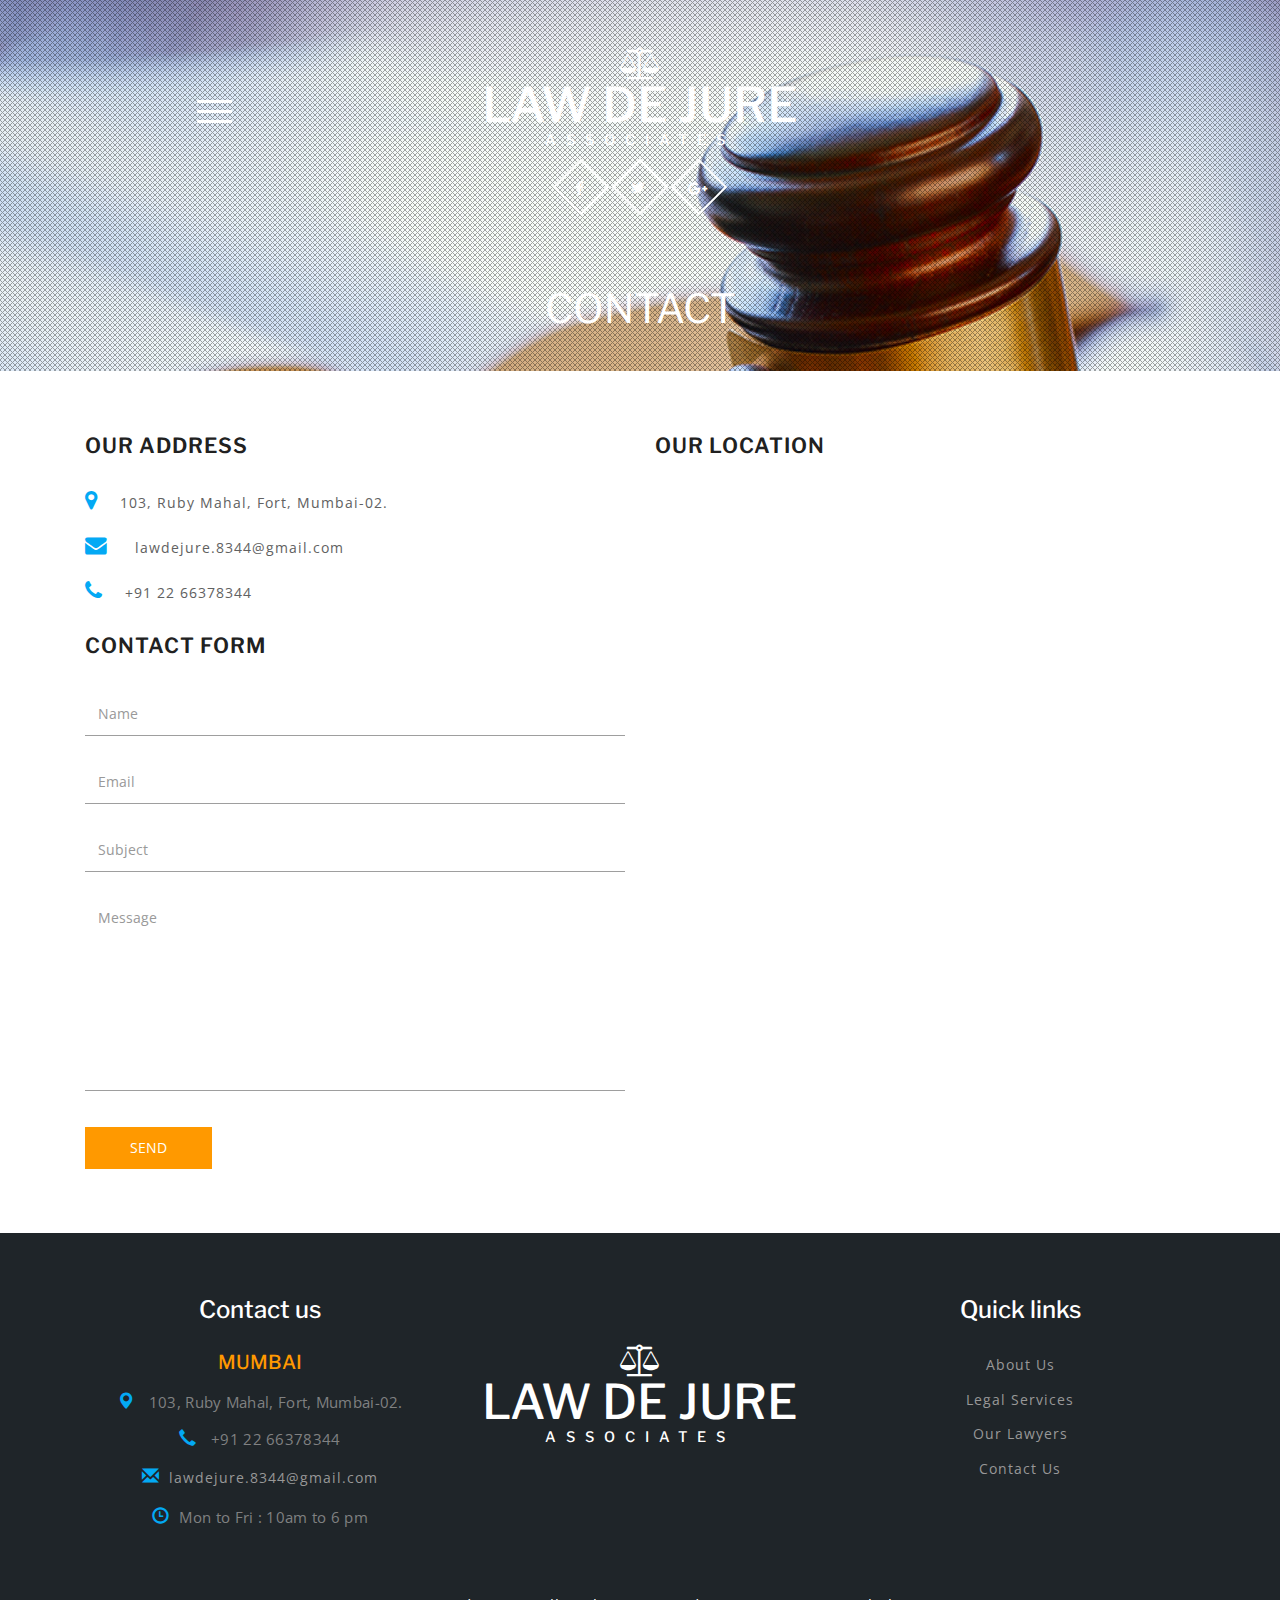
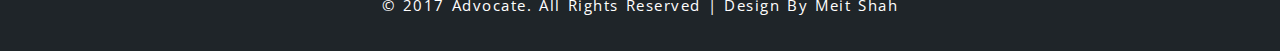
==== contact.html @ ab077a85 "contact html file for lawdejure" ====
<!DOCTYPE html>
<html lang="en">
<head>
<title>Contact Us</title>
<!-- custom-theme -->
<meta name="viewport" content="width=device-width, initial-scale=1">
<meta http-equiv="Content-Type" content="text/html; charset=utf-8" />
<meta name="keywords" content="" />
<script type="application/x-javascript"> addEventListener("load", function() { setTimeout(hideURLbar, 0); }, false);
		function hideURLbar(){ window.scrollTo(0,1); } </script>	
		
<!-- //custom-theme files-->
<link href="css/bootstrap.css" rel="stylesheet" type="text/css" media="all" />
<link href="css/style.css" rel="stylesheet" type="text/css" media="all" />
<!-- //custom-theme files-->

<!-- font-awesome-icons -->
<link href="css/font-awesome.css" rel="stylesheet"> 
<!-- //font-awesome-icons -->
<!-- googlefonts -->
<link href="//fonts.googleapis.com/css?family=Open+Sans:300,300i,400,400i,600,600i,700,700i,800,800i&amp;subset=cyrillic,cyrillic-ext,greek,greek-ext,latin-ext,vietnamese" rel="stylesheet">
<link href="//fonts.googleapis.com/css?family=Libre+Franklin:100,100i,200,200i,300,300i,400,400i,500,500i,600,600i,700,700i,800,800i,900,900i&amp;subset=latin-ext" rel="stylesheet">
<!-- //googlefonts -->

</head>
<body>
<!-- banner -->
<div class="banner1">
	<div class="banner-layer1">
	<div class="container">
		<div class="banner-logo">
			<a href="index.html">
				<i class="fa fa-balance-scale" aria-hidden="true"></i>
				<h1>Law De Jure<span>Associates</span> </h1>
			</a>
		</div>
				</div>
				<div class="agileits_w3layouts_menu">
					<div class="shy-menu">
						<a class="shy-menu-hamburger">
							<span class="layer top"></span>
							<span class="layer mid"></span>
							<span class="layer btm"></span>
						</a>
						<div class="shy-menu-panel">
							<nav class="menu menu--horatio link-effect-8" id="link-effect-8">
								<ul class="w3layouts_menu__list">
									<li class="active"><a href="index.html">Home</a></li>
									<li><a href="about.html">About Us</a></li>
									<li> <a href="#services" class="scroll">Legal Services</a> </li>
									<li> <a href="#lawyers" class="scroll">Our Lawyers</a> </li>
									<li><a href="contact.html">Contact Us</a></li>
								</ul>
							</nav>
						</div>
						<div class="clearfix"> </div>
					</div>
				</div>
			<div class="w3_agile_social_icons">
				<ul class="agileinfo_social_icons">
					<li><a href="#" class="w3_agileits_facebook"><i class="fa fa-facebook" aria-hidden="true"></i></a></li>
					<li><a href="#" class="wthree_twitter"><i class="fa fa-twitter" aria-hidden="true"></i></a></li>
					<li><a href="#" class="agileinfo_google"><i class="fa fa-google-plus" aria-hidden="true"></i></a></li>
				</ul>
			</div>
			<div class="wthree-banner-info">
				<div class="container">
					<h2>Contact</h2>
				</div>
			</div>

		</div>
	</div>
<!-- //banner -->	

<!-- contact -->
<div class="contact" id="mail">
		<div class="container">
			<div class="agile-contact-grids">
				<div class="col-md-6 agile-contact-left">
					<div class="address-grid">
						<h4>Our Address</h4>
						<ul class="w3_address">
							<li><i class="fa fa-map-marker" aria-hidden="true"></i>103, Ruby Mahal, Fort, Mumbai-02.</li>
							<li><i class="fa fa-envelope" aria-hidden="true"></i><a href="mailto:lawdejure.8344@gmail.com"> lawdejure.8344@gmail.com</a></li>
							<li><i class="fa fa-phone" aria-hidden="true"></i>+91 22 66378344 </li>
						</ul>
					</div>
					<div class="contact-form">
						<h4>Contact Form</h4>
						<form action="#" method="post">
							<div class="styled-input agile-styled-input-top">
								<input type="text" name="Name" required="">
								<label>Name</label>
								<span></span>
							</div>
							<div class="styled-input">
								<input type="email" name="Email" required=""> 
								<label>Email</label>
								<span></span>
							</div> 
							<div class="styled-input">
								<input type="text" name="Subject" required="">
								<label>Subject</label>
								<span></span>
							</div>
							<div class="styled-input">
								<textarea name="Message" required=""></textarea>
								<label>Message</label>
								<span></span>
							</div>	 
							<input type="submit" value="SEND">
						</form>
					</div>
				</div>
				<div class="col-md-6 agile-contact-right">
					<div class="agileits-map">
						<h4>Our Location</h4>
					</div>
					<div class="map-grid">
						<iframe src="https://www.google.com/maps/embed?pb=!1m18!1m12!1m3!1d3773.958023444631!2d72.83110831427416!3d18.933252061365387!2m3!1f0!2f0!3f0!3m2!1i1024!2i768!4f13.1!3m3!1m2!1s0x3be7d1dc99710ecd%3A0x97de75b11429a737!2sLaw-De-Jure+Assoiciates!5e0!3m2!1sen!2sin!4v1525619816463"></iframe>
					</div>
				</div>
				<div class="clearfix"> </div>
			</div>
		</div>
</div>
<!-- //contact -->

<!-- footer -->
<div class="footer">
		<div class="footer-top">
			<div class="container">
				<div class="footer-grids">
					<div class=" col-lg-4 col-md-4 col-sm-4 col-xs-12 text-center footer-grid address">
						<h3>Contact us</h3>
						<h4>Mumbai</h4>
						<ul>
							<li><i class="glyphicon glyphicon-map-marker" aria-hidden="true"></i> 103, Ruby Mahal, Fort, <span>Mumbai-02.</span></li>
							<li><i class="glyphicon glyphicon-earphone" aria-hidden="true"></i> +91 22 66378344 </li>
							<li><i class="glyphicon glyphicon-envelope" aria-hidden="true"></i><a href="mailto:lawdejure.8344@gmail.com">lawdejure.8344@gmail.com</a></li>
							<li><i class="glyphicon glyphicon-time" aria-hidden="true"></i>Mon to Fri : 10am to 6 pm</li>
						</ul>
					</div>
					<div class="col-lg-4 col-md-4 col-sm-4  col-xs-12">
						<!-- <div class="w3_agile_social_icons">
							<ul class="agileinfo_social_icons">
								<li><a href="#" class="w3_agileits_facebook"><i class="fa fa-facebook" aria-hidden="true"></i></a></li>
								<li><a href="#" class="wthree_twitter"><i class="fa fa-twitter" aria-hidden="true"></i></a></li>
								<li><a href="#" class="agileinfo_google"><i class="fa fa-google-plus" aria-hidden="true"></i></a></li>
								<li><a href="#" class="agileinfo_pinterest"><i class="fa fa-pinterest-p" aria-hidden="true"></i></a></li>
							</ul>
						</div> -->
						<div id="footer-logo" class="banner-logo">
							<a href="index.html">
							<i class="fa fa-balance-scale" aria-hidden="true"></i>
							<h2>Law De Jure <span>Associates</span> </h2>
							</a>
						</div>
					</div>
					<div class=" col-lg-4 col-md-4 col-sm-4 col-xs-12 text-center footer-grid">
						<h3>Quick links</h3>
						<ul>
							<li> <a href="about.html">About Us</a> </li>
							<li> <a href="index.html#services" class="scroll">Legal Services</a> </li>
							<li> <a href="index.html#lawyers">Our Lawyers</a> </li>
							<li> <a href="contact.html">Contact Us</a> </li>
						</ul>
					</div>						
					</div>
					<div class="clearfix"> </div>
				</div>
			</div>
		</div>
	</div>
<!-- //footer -->

<!-- copyright -->
<div class="wthree_copy_right">
	<div class="container">
		<p>&copy; 2017 Advocate. All rights reserved | Design by Meit Shah</p>
			
	</div>
</div>
<!-- //copyright -->

<!-- js -->
	<script type="text/javascript" src="js/jquery-2.1.4.min.js"></script>
	<!-- for bootstrap working -->
	<script src="js/bootstrap.js"></script>
	<!-- //for bootstrap working -->
<!-- //js -->

<!-- menu -->
	<script>
		$(function() {
			
			initDropDowns($("div.shy-menu"));

		});

		function initDropDowns(allMenus) {

			allMenus.children(".shy-menu-hamburger").on("click", function() {
				
				var thisTrigger = jQuery(this),
					thisMenu = thisTrigger.parent(),
					thisPanel = thisTrigger.next();

				if (thisMenu.hasClass("is-open")) {

					thisMenu.removeClass("is-open");

				} else {			
					
					allMenus.removeClass("is-open");	
					thisMenu.addClass("is-open");
					thisPanel.on("click", function(e) {
						e.stopPropagation();
					});
				}
				
				return false;
			});
		}
	</script>
<!-- //menu -->

<!-- here starts scrolling icon -->
<script src="js/SmoothScroll.min.js"></script>
	<script type="text/javascript" src="js/move-top.js"></script>
	<script type="text/javascript" src="js/easing.js"></script>
	<!-- here stars scrolling script -->
	<script type="text/javascript">
		$(document).ready(function() {
			/*
				var defaults = {
				containerID: 'toTop', // fading element id
				containerHoverID: 'toTopHover', // fading element hover id
				scrollSpeed: 1200,
				easingType: 'linear' 
				};
			*/
								
			$().UItoTop({ easingType: 'easeOutQuart' });
								
			});
	</script>
	<!-- //here ends scrolling script -->
<!-- //here ends scrolling icon -->

<!-- scrolling script -->
<script type="text/javascript">
	jQuery(document).ready(function($) {
		$(".scroll").click(function(event){		
			event.preventDefault();
			$('html,body').animate({scrollTop:$(this.hash).offset().top},1000);
		});
	});
</script> 
<!-- //scrolling script -->

</body>
</html>
---- css/style.css ----
html, body{
    font-size: 100%;
	font-family: 'Open Sans', sans-serif;
	background:#ffffff;
	margin: 0;
}
p,ul li,ol li{
	margin:0;
	font-size:15px;
}
h1,h2,h3,h4,h5,h6{
	margin:0;
	font-family: 'Libre Franklin', sans-serif;
}
ul,label{
	margin:0;
	padding:0;
}
body a:hover{
	text-decoration:none;
}
input[type="submit"],input[type="reset"],a{
	-webkit-transition: 0.5s ease-in;
    -moz-transition: 0.5s ease-in;
    -ms-transition: 0.5s ease-in;
    -o-transition: 0.5s ease-in;
    transition:0.5s ease-in;
}
img{
	width:100%;
}

/*-- banner --*/
.banner{
	background:url(../images/banner-1.jpg) no-repeat 0px 0px;
	background-size:cover;
	-webkit-background-size:cover;
	-moz-background-size:cover;
	-o-background-size:cover;
	-ms-background-size:cover;
	min-height:770px;
	position: relative;
}
.banner-layer {
    background: url(../images/layer.png)repeat;
    min-height: 770px;
}
.banner1{
	background:url(../images/banner-1.jpg) no-repeat 0px 0px;
	background-size:cover;
	-webkit-background-size:cover;
	-moz-background-size:cover;
	-o-background-size:cover;
	-ms-background-size:cover;
	min-height:300px;
}
.banner-layer1 {
    background: url(../images/layer.png)repeat;
	min-height:300px;
}
/*-- menu-navigation --*/
.shy-menu{
  -moz-transition: all .4s cubic-bezier(.1,.7,.3,1);
  -webkit-transition: all .4s cubic-bezier(.1,.7,.3,1);
  -o-transition: all .4s cubic-bezier(.1,.7,.3,1);
  -ms-transition: all .4s cubic-bezier(.1,.7,.3,1);
  transition: all .4s cubic-bezier(.1,.7,.3,1);
}

.shy-menu-panel ul {
	text-align: center;
}
.shy-menu-panel ul li{
    display: inline-block;
}
.shy-menu-panel ul li a{
	color: #fff;
    text-decoration: none;
    display: block;
    text-transform: uppercase;
}

.shy-menu { 
	display: block;
	color: #fff;
    position: absolute;
    left: 15%;
    top: 8%;
    z-index: 999;
}
.shy-menu-hamburger,.shy-menu { 
	height: 40px;
	width: 40px;
}
.shy-menu.is-open{ 
  background-color:#262626;
}

.shy-menu.is-open {
    width: 70%;
}
.w3_agileits_banner_main_grid,.shy-menu.is-open {
	height: 75px;
}

.shy-menu-panel { 
	margin-left: 0px;
	display: none;
}
.is-open .shy-menu-panel { 
	margin-left: 0;
	display: block;
	width: 100%;
}
/*** Hamburger ***/
.shy-menu-hamburger {
	position: relative;
    display: block;
    overflow: hidden;
    cursor: pointer;
    float: left;
    margin-top: 1em;
}

.shy-menu-hamburger > .layer {
  background-color: #fff;
  border-radius: 1px;
  display: block;
  height: 3px;
  overflow: hidden;
  position: absolute;
    left: 5px;
  width: 40px;
}

.shy-menu-hamburger .layer.top { top: 12px; }
.is-open .shy-menu-hamburger .layer.top { 
	margin-top: .58em;
	transform: rotate(45deg);
	-webkit-transform: rotate(45deg);
	-moz-transform: rotate(45deg);
	-o-transform: rotate(45deg);
	-ms-transform: rotate(45deg);
}
.shy-menu-hamburger .layer.mid { top: 22px; }
.is-open .shy-menu-hamburger .layer.mid {
	opacity: 0;
	left: 0;
}
.shy-menu-hamburger .layer.btm { top: 32px; }
.is-open .shy-menu-hamburger .layer.btm { 
	margin-top: -.58em;
	transform: rotate(-45deg);
	-webkit-transform: rotate(-45deg);
	-moz-transform: rotate(-45deg);
	-o-transform: rotate(-45deg);
	-ms-transform: rotate(-45deg);
}
/*-- nav-effect --*/
.link-effect-8 a {
	margin: 0.8em 2em 0;
    padding: 1em;
	position: relative;
  -moz-transition: ease-out 0.3s 0.1s;
  -o-transition: ease-out 0.3s 0.1s;
  -webkit-transition: ease-out 0.3s;
  -webkit-transition-delay: 0.1s;
  transition: ease-out 0.3s 0.1s;
}
.link-effect-8 a::before {
  height: 2px;
  width: 100%;
  background: #797878;
  content: "";
  position: absolute;
  left: 0;
  top: 0;
  visibility: hidden;
  -moz-transition: 0.3s;
  -o-transition: 0.3s;
  -webkit-transition: 0.3s;
  transition: 0.3s;
}
.link-effect-8 a::after {
  height: 2px;
  width: 100%;
  background: #797878;
  content: "";
  position: absolute;
  left: 0;
  top: 100%;
  visibility: hidden;
  -moz-transition: 0.3s;
  -o-transition: 0.3s;
  -webkit-transition: 0.3s;
  transition: 0.3s;
}
.link-effect-8 a:hover::before,.w3layouts_menu__list li.active a::before {
  visibility: visible;
  top: 100%;
  background: white;
}
.link-effect-8 a:hover::after,.w3layouts_menu__list li.active a::after {
  visibility: visible;
  top: 0;
  background: white;
}
.shy-menu-panel ul li.active a,.link-effect-8 a:hover{
    color: #2196F3;
}
/*-- //nav-effect --*/
.agile_short_dropdown {
    border-radius: 0;
    background: #ffffff;
    text-align: center;
	padding:0;
	border: none;
}
.agile_short_dropdown li a{
	text-transform:uppercase;
	color:#212121;
	font-size:13px;
	font-weight:600;
	padding: .8em 0;
}
.agile_short_dropdown > li > a:hover{
    color: #fff;
    text-decoration: none;
    background-color:#ec9114;
}
.w3_agile_phone{
	float:right;
	margin: 1.3em 0 0;
}
.w3_agile_phone p{
	color:#fff;
	font-weight:600;
}
.w3_agile_phone p i{
	padding-right:1em;
}
.agile_banner_info {
    margin: 10em auto 0em;
    text-align: center;
}
.agile_banner_info1{
	margin-left:0em;
}
.agile_banner_info h3{
	font-size:1em;
	color:#fff;
	text-transform:capitalize;
	line-height:1.5em;
}
.agile_banner_info h3 span{
	color: #fff;
    padding: .2em .8em;
    background:#ec9114;
}
#typed{
	font-size:3em;
	color:#fff;
	text-transform:capitalize;
	line-height:1.5em;
}
#typed i{
	font-style:normal;
	color:#0accff;
    color: #FF9800;
	font-weight:600;
}
.banner_agile_para p{
    color: #fff;
    margin: 2em 0;
    line-height: 2em;
    text-align: center;
    letter-spacing: 2px;
}
.banner-logo h1,.banner-logo h2 ,.banner-logo h3 {
    font-size: 3em;
    display: block;
    line-height: 1em;
    vertical-align: middle;
    color: #fff;
    text-decoration: none;
    text-transform: uppercase;
}
.banner-logo i.fa {
    color: #fff;
    font-size: 2em;
}
.banner-logo h1 span,.banner-logo h2 span,.banner-logo h3 span {
    font-size: 0.3em;
    letter-spacing: 10px;
    line-height: 1em;
    display: block;
    color: #fff;
    margin-top: 4px;
}
.wthree_copy_right .banner-logo h2 span,.wthree_copy_right .banner-logo h3 span {
    letter-spacing: 6px;
}
.wthree_copy_right .banner-logo h2, .wthree_copy_right .banner-logo h3 {
    font-size: 2em;
}
.banner-logo {
    text-align: center;
    margin-top: 3em;
}
.banner-logo a {
    display: inline-block;
}

#associates{
  font-weight: 700;
}
/*-- code for animated blinking cursor --*/
.typed-cursor{
	opacity: 1;
    font-weight: 300;
    -webkit-animation: blink 0.7s infinite;
    -moz-animation: blink 0.7s infinite;
    -ms-animation: blink 0.7s infinite;
    -o-animation: blink 0.7s infinite;
    animation: blink 0.7s infinite;
    color: #fff;
    font-size: 2.5em;
}
@-keyframes blink{
	0% { opacity:1; }
	50% { opacity:0; }
	100% { opacity:1; }
}
@-webkit-keyframes blink{
	0% { opacity:1; }
	50% { opacity:0; }
	100% { opacity:1; }
}
@-moz-keyframes blink{
	0% { opacity:1; }
	50% { opacity:0; }
	100% { opacity:1; }
}
@-ms-keyframes blink{
	0% { opacity:1; }
	50% { opacity:0; }
	100% { opacity:1; }
}
@-o-keyframes blink{
	0% { opacity:1; }
	50% { opacity:0; }
	100% { opacity:1; }
}
@-webkit-keyframes dotAnimation {
  99% {
    background:#0accff;
    box-shadow: 0 17px 0 rgba(224, 70, 129, 0), 0 34px 0 rgba(224, 70, 129, 0);
  }
  33% {
    background: rgba(224, 70, 129, 0);
    box-shadow: 0 17px 0 #0accff, 0 34px 0 rgba(224, 70, 129, 0);
  }
  66% {
    background: rgba(224, 70, 129, 0);
    box-shadow: 0 17px 0 rgba(224, 70, 129, 0), 0 34px 0 #0accff;
  }
}

@keyframes dotAnimation {
  99% {
    background:#0accff;
    box-shadow: 0 17px 0 rgba(224, 70, 129, 0), 0 34px 0 rgba(224, 70, 129, 0);
  }
  33% {
    background: rgba(224, 70, 129, 0);
    box-shadow: 0 17px 0 #0accff, 0 34px 0 rgba(224, 70, 129, 0);
  }
  66% {
    background: rgba(224, 70, 129, 0);
    box-shadow: 0 17px 0 rgba(224, 70, 129, 0), 0 34px 0 #0accff;
  }
}
.w3_agile_social_icons{
	margin:1em 0 0;
	text-align:center;
}
.agileinfo_social_icons li{
	display:inline-block;
    margin: 0em .5em;
}
.agileinfo_social_icons li a{
	width: 40px;
    height: 40px;
    border: 2px solid #fff;
    transform: rotate(45deg);
	-webkit-transform:rotate(45deg);
	-moz-transform:rotate(45deg);
	-o-transform:rotate(45deg);
	-ms-transform:rotate(45deg);
    text-decoration: none;
    display: block;
    text-align: center;
    transition: 1.5s;
	-webkit-transition: 1.5s;
	-ms-transition: 1.5s;
	-o-transition: 1.5s;
	-moz-transition: 1.5s;
}
.agileinfo_social_icons li a:hover{
	color:#fff;
    transform:rotate(400deg);
	-webkit-transform:rotate(400deg);
	-moz-transform:rotate(400deg);
	-o-transform:rotate(400deg);
	-ms-transform:rotate(400deg);
    transition: 1.5s;
	-webkit-transition: 1.5s;
	-ms-transition: 1.5s;
	-o-transition: 1.5s;
	-moz-transition: 1.5s;
}
.agileinfo_social_icons li a i{
	line-height:2.7em;
    transform: rotate(-45deg);
	-webkit-transform:rotate(-45deg);
	-moz-transform:rotate(-45deg);
	-o-transform:rotate(-45deg);
	-ms-transform:rotate(-45deg);
	color: #ffffff;
}
.w3_agileits_facebook:hover{
	background: #3b5998;
}
.wthree_twitter:hover{
	background: #1da1f2;
}
.agileinfo_google:hover{
	background: #dd4b39;
}
.agileinfo_pinterest:hover{
	background: #bd081c;
}
.w3_banner_color{
	position: absolute;
    width: 25.3%;
    height: 20px;
    background: #ec9114;
    bottom: 0%;
    right: 19.3%;
}
.thim-click-to-bottom {
    position: absolute;
    bottom: 6%;
    left: 50%;
    -webkit-animation: bounce 2s infinite ease-in-out;
}
.thim-click-to-bottom i {
    color: #fff;
    font-size: 15px;
    transform: rotate(-45deg);
    -webkit-transform: rotate(-45deg);
    -moz-transform: rotate(-45deg);
    -o-transform: rotate(-45deg);
    -ms-transform: rotate(-45deg);
}
.rotate {
    transform: rotate(45deg);
    -webkit-transform: rotate(45deg);
    -moz-transform: rotate(45deg);
    -o-transform: rotate(45deg);
    -ms-transform: rotate(45deg);
    border: 2px solid #fff;
    padding: 8px 10px;
    width: 40px;
    height: 40px;
}
@-webkit-keyframes bounce {
	0%, 20%, 60%, 100%  { -ms-transform: translateY(0); }
	0%, 20%, 60%, 100%  { -o-transform: translateY(0); }
	0%, 20%, 60%, 100%  { -moz-transform: translateY(0); }
	0%, 20%, 60%, 100%  { -webkit-transform: translateY(0); }
    40%  { -webkit-transform: translateY(-20px); }
	80% { -webkit-transform: translateY(-10px); }
}

/*-- banner --*/
 
/*-- services --*/
 .gridnumber span {
    color: #ff9900;
    font-size: 8em;
    font-weight: 600;
}
.gridinfo p {
    font-size: 14px;
    line-height: 2em;
    color: #444;
    letter-spacing: .01em;
    margin: 3em 0 0;
}
.grid1 h3 {
    font-size: 1.3em;
    text-transform: uppercase;
    color: #000;
    margin-left: 1em;
    font-weight: 400;
}
.legaltopgrids {
    margin: 4em 0 2em;
}
/*-- //services --*/

/*-- lawyers --*/
.lawyer1 {
    position: relative;
}
.col-md-6.lawyer1 {
    margin-bottom: 4em;
}
.col-md-6.lawyer1:nth-child(4),.col-md-6.lawyer1:nth-child(5){
    margin-bottom: 0em;
}
/*-- //lawyers --*/
/*-- specials --*/
.agileits-w3layouts-specials{
	padding:80px 0;
	background: #fff;
}
.agileits-w3layouts-specials span {
    height: 1px;
    width: 10%;
    background: #f53753;
    display: block;
	margin:10px auto 0;
}
.special-left img{
	width:100%;
}
.special-right {
	background: rgba(245, 55, 83, 0.86);
    padding: 51px 62px 0 62px;
}
.special-right.l-left {
    background: #000000;
}
.special-right h4{
    line-height: 1.5em;
    font-size: 24px;
    color: #fff;
    font-weight: 300;
}
.special-right p {
    margin: 20px 0 0px 0;
    font-size: 14px;
    color: #000000;
    line-height: 2.2em;
	font-weight: 400;
}
.special-right.l-left p {
    color:#bbb;
}
.l-grids figure {
	position: relative;
	float: left;
	overflow: hidden;
	text-align: center;
	width:100%;
}
.l-grids figure img {
	position: relative;
	display: block;
}
.l-grids figure figcaption {
	padding: 2em;
	color: #fff;
	font-size: 1.25em;
	-webkit-backface-visibility: hidden;
	backface-visibility: hidden;
}
.l-grids figure figcaption{
	position: absolute;
	top: 0;
	left: 0;
	width: 100%;
	height: 100%;
}
figure.effect-bubba {
	  background-color:#676767;
	  margin:0;
}
figure.effect-bubba:hover img {
	opacity: 0.6;
}

figure.effect-bubba figcaption::before,
figure.effect-bubba figcaption::after {
	position: absolute;
	top: 30px;
	right: 30px;
	bottom: 30px;
	left: 30px;
	content: '';
	opacity: 0;
	-webkit-transition: opacity 0.35s, -webkit-transform 0.35s;
	transition: opacity 0.35s, transform 0.35s;
}

figure.effect-bubba figcaption::before {
	border-top: 1px solid #fff;
	border-bottom: 1px solid #fff;
	-webkit-transform: scale(0,1);
	transform: scale(0,1);
    background: rgba(3, 169, 244, 0.5);
}

figure.effect-bubba figcaption::after {
	border-right: 1px solid #fff;
	border-left: 1px solid #fff;
	-webkit-transform: scale(1,0);
	transform: scale(1,0);
}
figure.effect-bubba h4 {
    padding: 17% 5%;
    line-height: 1.3em;
	-webkit-transition: -webkit-transform 0.35s;
	transition: transform 0.35s;
	-webkit-transform: translate3d(0,-20px,0);
	transform: translate3d(0,-20px,0);
	opacity:0;
	padding-bottom: 0;
    color: #fff;
}
figure.effect-bubba p {
	padding: 0px 1em;
	opacity: 0;
	-webkit-transition: opacity 0.35s, -webkit-transform 0.35s;
	transition: opacity 0.35s, transform 0.35s;
	-webkit-transform: translate3d(0,20px,0);
	transform: translate3d(0,20px,0);
}
figure.effect-bubba:hover figcaption::before,
figure.effect-bubba:hover figcaption::after {
	opacity: 1;
	-webkit-transform: scale(1);
	transform: scale(1);
}
figure.effect-bubba:hover h4,
figure.effect-bubba:hover p {
	opacity: 1;
	-webkit-transform: translate3d(0,0,0);
	transform: translate3d(0,0,0);
}
.special-left h4,.spl-bot-right h4 {
    font-size: 30px;
}
h4.name {
    color: #656565;
    background: #fff;
    position: absolute;
    padding: 1em 2em;
    font-size: 20px;
    border: 1px solid #ddd;
    left: 30%;
    bottom: -11%;
    transition: 0.5s all;
	-webkit-transition:0.5s all;
	-o-transition:0.5s all;
	-moz-transition:0.5s all;
	-moz-transition:0.5s all;
}
h4.name:hover {
    background: #ff9900;
    color: #fff;
}
.special-left p,.spl-bot-right p{
    margin: 50px auto 0;
    font-size: 14px;
    color: #fff;
    line-height: 2em;
    width: 75%;
}
p.sp-para {
    font-size: 14px;
    line-height: 2.2em;
    text-align: center;
    color: #464646;
    width: 50%;
    margin: 0 auto;
}
.special-grids{
	margin-top:55px;
}
/*-- //our layers --*/

/*-- home --*/
.home_grids_w3,.grid_w3l {
	padding:0;
 }
.gallery_grid {
	margin: 2em 0 0;
}
.grid_w3l img {
	width:100%;
}
.img1,.img2,.img3,.img4,.img5,.img6{
	padding:0;
	background-size: cover !important;
}
.w3layouts .img1 {
	background: url(../images/1.jpg) center;
}
 .img2 {
	background: url(../images/2.jpg) center;
}
.img3 {
	background: url(../images/3.jpg) center;
}
.img4 {
	background: url(../images/4.jpg) center; 
}
.img5 {
	background: url(../images/5.jpg) center;
}
.img6 {
	background: url(../images/1.jpg) center;
}
.img_text_w3ls {
    padding: 6em 0 6em 6em;
	transition: 0.5s all;
	-webkit-transition: 0.5s all;
	-moz-transition: 0.5s all;
	-o-transition: 0.5s all;
	-ms-transition: 0.5s all;
	background: rgba(78, 54, 54, 0.85);
}
.img5 .img_text_w3ls,.img1 .img_text_w3ls{
	background: rgba(43, 91, 162, 0.5);
}
.img2 .img_text_w3ls,.img3 .img_text_w3ls,.img6 .img_text_w3ls{
	background: rgba(0, 51, 102, 0.45);
}
.img4 .img_text_w3ls{
	background:rgba(51, 102, 153, 0.45)
}
.img_text_w3ls h4 {
	color: #fff;
	font-size: 1.8em;
	margin: 0;
	text-transform: capitalize;
    font-weight: 300;
}
.img_text_w3ls span {
    width: 30%;
    height: 1px;
    background: rgba(255, 255, 255, 0.29);
    display: inline-block;
    margin: 1.5em 0 0.5em;
	transition: 0.5s all;
	-webkit-transition: 0.5s all;
	-moz-transition: 0.5s all;
	-o-transition: 0.5s all;
	-ms-transition: 0.5s all;
}
.img-grid:hover .img_text_w3ls span {
    width: 50%;
}
.img_text_w3ls p {
	color: #fff;
    font-size: 1em;
	margin: 0.5em;
	letter-spacing: 2px;
	text-transform: capitalize;
	font-weight: 400;
}
.img-grid:hover .img_text_w3ls {
    background: rgba(43, 91, 162, 0.2);
}
/*-- //home --*/

/*-- contact --*/
.phone1 {
    text-align: center;
    padding: 6em 0;
    background: url(../images/banner.jpg) no-repeat 0px 0px;
    background-size: cover;
	position:relative;
}
.phone1 p {
    font-size: 16px;
    text-transform: capitalize;
    color: #fff;
}
.phone1 h3 {
    font-size: 2em;
    font-weight: 700;
    margin: 1em 0;
    color: #fff;
}
.border {
    width: 60%;
    margin: 0 auto;
    border: 2px solid #fff;
    padding: 5em 0;
}
.phone i.glyphicon {
    color: #fff;
    font-size: 4em;
    position: absolute;
    top: 11%;
    left: 46%;
    background: #214cae;
    padding: 0 .5em;
}
/*-- //contact --*/

/*--/review--*/
.typography,.codes,.legal,.testimonials,.services,.lawyers,.contact ,.whom{
    /* background: #e84f5a;*/
    padding: 4em 0;
}
h4.text {
       background: none;
    font-size: 3em;
    text-align: center;
    color: #fff;
    text-transform: none;
    margin: 3% auto 0;
    width: 74%;
}
.img-agile img {
    width: 65%;
}
.test-monials h5{
    font-size: 20px;
    text-align: center;
    color: #ff9900;
    text-transform: none;
    margin: 1em 0;	
}
h3.tittle {
    text-align: center;
    font-size: 2.5em;
    text-transform: uppercase;
    margin-bottom: 1em;
	color:#000;
}
.test-review p {
    font-size: 15px;
    font-weight: 100;
    line-height: 2.2em;
    margin: 1em 0 0;
    padding: 0px;
    letter-spacing: 1px;
    color: #eee;
}
.test-review img{
	 border-radius: 50%;
	-webkit-border-radius: 50%;
	-moz-border-radius: 50%;
	-ms-border-radius: 50%;
	    box-shadow:0 10px 20px rgba(0, 0, 0, 0.41);
    -webkit-box-shadow:0 10px 20px rgba(0, 0, 0, 0.41);
    -moz-box-shadow:0 10px 20px rgba(0, 0, 0, 0.41);
    -o-box-shadow:0 10px 20px rgba(0, 0, 0, 0.41);
    -ms-box-shadow:0 10px 20px rgba(0, 0, 0, 0.41);
}
.img-agile {
    margin: 0px 0px;
    position: absolute;
    bottom: 8%;
    left: 42%;

}
.test-review p img {
    margin: 0 10px!important;
	box-shadow:none;
}
.textagile {
    background: #1f2529;
    padding: 1em 3em 4em;
    margin-bottom: 6em;
}
/*--//review--*/
 
/* footer */
.footer-top {
    padding: 4em 0 3em;
	background:#1f2529;
}
.footer-grid h3,.footer-list h3,.agile-footer-grid h3{
    font-size: 1.5em;
    margin: 0 0 1.2em 0;
    color: #FFFFFF;
}
.footer-grid h4{
    color: #ff9900;
	font-size:1.2em;
    text-transform: uppercase;
    margin-bottom: 1em;
}
.footer-logo  a {
    color: #FFFFFF;
    font-size: 2em;
	font-weight:600;
    text-decoration: none;
}
.footer-grid p {
    color: #989898;
    font-size: .9em;
    line-height: 1.8em;
    margin:1em 0;
}
.footer-grid ul, .footer-list ul {
    padding: 0;
    margin: 0;
}
.footer-grid ul li, .footer-list ul li {
    display: block;
    margin: .5em 0;
}
.footer-list ul li {
    color: #bbbbbb;
    font-size: 1em;
}
.footer-grid ul li a {
    color: #989898;
    font-size: .9em;
    text-decoration: none;
    line-height: 2em;
    letter-spacing: 1px;
}
.footer-grid ul li a:hover{
	color:#ff9900;	
}
.agile-footer-grid ul {
    padding: 0;
    margin: 0;
}
ul.w3agile_footer_grid_list li {
    list-style-type: none;
    color: #989898;
    line-height: 1.8em;
    margin-bottom: 2em;
    font-size: .9em;
}
.agile-footer-grid p {
    color: #989898;
    margin-bottom: 1em;
    font-size: .9em;
    letter-spacing: .02em;
}
ul.w3agile_footer_grid_list li a {
    color: #ff9900;
    text-decoration: none;
}
ul.w3agile_footer_grid_list li span {
    display: block;
    margin: .5em 0 0;
}
ul.w3agile_footer_grid_list i.fa.fa-twitter {
    margin-right: 1em;
    color: #03A9F4;
    font-size: 1.4em;
}
.subscribe-grid input[type="email"] {
    display: inline-block;
    background: #FFFFFF;
    border: solid 1px #bbb;
    width: 70%;
    outline: none;
    padding: .7em 1em;
    font-size: .9em;
    color: #999999;
}
.subscribe-grid button.btn1 {
    color: #ffffff;
    font-size: .9em;
    border: solid 1px #ff9900;
    width: 60px;
    height: 42px;
    text-align: center;
    text-decoration: none;
    background: #ff9900;
    transition: 0.5s all;
    -webkit-transition: 0.5s all;
    -moz-transition: 0.5s all;
    -o-transition: 0.5s all;
    -ms-transition: 0.5s all;
}
.subscribe-grid button.btn1:hover{
    border: 2px solid #ff9900;
    background: none;
}
.footer .w3_agile_social_icons {
    margin: 2em 0;
    text-align: left;
}
.footer .agileinfo_social_icons li a {
    width: 35px;
    height: 35px;
    border: 1px solid #fff;
}
.footer .agileinfo_social_icons li a i {
    line-height: 2.2em;
}
.address ul li {
    color: #808182;
    margin: 15px 0;
    font-size: 15px;
    letter-spacing: .02em;
    font-weight: 400;
    list-style-type: none;
}
.address ul li i {
    color: #03A9F4;
    margin-right: 10px;
    font-size: 17px;
}
.footer-grid,.agile-footer-grid {
    padding: 0;
}
/*-- //footer --*/

/*-- /copyright --*/
.wthree_copy_right{
    padding: 0 0 2em;
    background: #1f2529;
	text-align:center;
}
.wthree_copy_right p{
	color:#fff;
	line-height:1.8em;
    word-spacing: 0.1em;
    letter-spacing: .1em;
    text-transform: capitalize;
}
.wthree_copy_right p a{
	text-decoration:underline;
	color:#fff;
}
/*-- //copyright --*/

/*-- to-top --*/
#toTop {
	display: none;
	text-decoration: none;
	position: fixed;
	bottom: 20px;
	right: 2%;
	overflow: hidden;
	z-index: 999; 
	width: 40px;
	height: 40px;
	border: none;
	text-indent: 100%;
    background: #fff url(../images/toparrow.png) no-repeat 0px 0px;
    border-radius: 50%;
	-webkit-border-radius: 50%;
	-o-border-radius:50%;
	-moz-border-radius:50%;
	
}
#toTopHover {
	width: 40px;
	height: 40px;
	display: block;
	overflow: hidden;
	float: right;
	opacity: 0;
	-moz-opacity: 0;
	filter: alpha(opacity=0);
}
/*-- //to-top --*/


/* about page */
/* //about page */

/*-- contact --*/
.address-grid h4,.contact-form h4,.agileits-map h4{
    color: #212121;
    font-size: 1.3em;
    margin: 0;
    font-weight: 600;
    text-transform: uppercase;
    letter-spacing: 1px;
}
.address-grid ul{
    padding: 0;
    margin: 2em 0 0 0;
}
.address-grid ul li {
    display: block;
    color: #616161;
    font-size: .9em;
    margin-bottom: 1.5em;
    letter-spacing: 1px;
}
.address-grid ul li a{
	color:#616161;	
	text-decoration:none;
}
.address-grid ul li a:hover{
    color: #8BC34A;
}
i.fa.fa-map-marker,i.fa.fa-envelope,i.fa.fa-phone{
    margin-right: 1em;
    font-size: 1.5em;
    color: #03A9F4;
}
.contact-form{
	margin:2em 0 0 0;
}
.contact-form h4{
	margin-bottom:2em;
}
.styled-input.agile-styled-input-top {
    margin-top: 0;
} 
.contact input[type="text"],.contact input[type="email"],.contact textarea{
    font-size: .9em;
    color: #999999;
    padding: 0.5em 1em;
    border: 0;
    width: 100%;
    border-bottom: 1px solid #9e9e9e;
    background: none;
    -webkit-appearance: none;
	outline: none;
}
.contact textarea { 
	min-height: 13em;
    resize: none;
} 
/*-- input-effect --*/
.styled-input input:focus ~ label, .styled-input input:valid ~ label,.styled-input textarea:focus ~ label ,.styled-input textarea:valid ~ label{
    font-size: .9em;
    color: #ff9900;
    top: -1.3em;
    -webkit-transition: all 0.125s;
	-moz-transition: all 0.125s; 
	-o-transition: all 0.125s;
	-ms-transition: all 0.125s;
    transition: all 0.125s;
}
.styled-input {
	width:100%;
	margin: 2em 0 1em;
	position: relative;
}
.styled-input label {
	color: #999999;
    padding: 0.5em .9em;
    position: absolute;
    top: 0;
    left: 0;
    -webkit-transition: all 0.3s;
    -moz-transition: all 0.3s;
    transition: all 0.3s;
    pointer-events: none;
    font-weight: 400;
    font-size: .9em;
    display: block;
    line-height: 1em;
}
.styled-input input ~ span,.styled-input textarea ~ span {
	display: block;
    width: 0;
    height: 2px;
    background: #212121;
    position: absolute;
    bottom: 0;
    left: 0;
    -webkit-transition: all 0.125s;
    -moz-transition: all 0.125s;
    transition: all 0.125s;
}
.styled-input textarea ~ span { 
    bottom: 5px; 
}
.styled-input input:focus.styled-input textarea:focus { 
	outline: 0; 
} 
.styled-input input:focus ~ span,.styled-input textarea:focus ~ span {
	width: 100%;
	-webkit-transition: all 0.075s;
	-moz-transition: all 0.075s;  
	transition: all 0.075s; 
} 
/*-- //input-effect --*/
.contact input[type="submit"] {
    outline: none;
    color: #FFFFFF;
    padding: .6em 3em;
    font-size: .9em;
    margin: 1em 0 0 0;
    -webkit-appearance: none;
    background: #ff9900;
    border: 2px solid #ff9900;
    -webkit-transition: 0.5s all;
    -moz-transition: 0.5s all;
    -o-transition: 0.5s all;
    -ms-transition: 0.5s all;
    transition: 0.5s all;
}
.contact input[type="submit"]:hover {
	background-color: transparent;
    color: #212121;
    background: none;
    border: 2px solid #212121;
}
.map-grid{
	margin:2em 0 0 0;
}
.map-grid iframe{
    width: 100%;
    height: 600px;
    border: 0;
}
.wthree-banner-info h2 {
    text-align: center;
    font-size: 2.5em;
    margin: 2em 0 1em;
    font-weight: 400;
    text-transform: uppercase;
    color: #fff;
}
/*-- //contact --*/

/* whom we are */
.whom h3.tittle,.legal h3.tittle {
    text-align: left;
	margin-left:1em;
}
.whomtop {
    border-left: 4px solid #ff9900;
}
.whomtop h4 {
    color: #737373;
    font-weight: 400;
    letter-spacing: 1px;
    margin: 1em 0 0em 2em;
    font-style: italic;
    font-family: initial;
    font-size: 1.2em;
}
.whombottom p {
    color: #676767;
    letter-spacing: .01em;
    line-height: 1.8em;
    margin: 1em 0 0;
    font-size: .9em;
}
.w3read {
    margin-top: 3em;
}
.w3read a {
    background: #FF9900;
    padding: 10px 30px;
    font-size: 15px;
    color: #fff;
    text-decoration: none;
    text-transform: uppercase;
    border: none;
    letter-spacing: 2px;
    font-weight: 600;
}
.whombottom h3 {
    color: #000;
    margin-top: 2em;
    text-transform: uppercase;
    font-size: 1.4em;
    letter-spacing: .12em;
}
.whomgrid1 {
    display: inline-flex;
    padding: 2em .5em 0;
}
.whomgrid1 i.glyphicon {
    font-size: 1.6em;
    color: #03A9F4;
    margin-right: .5em;
}
.whomgrid1 p {
    color: #676767;
    letter-spacing: .01em;
    line-height: 1.8em;
    font-size: .93em;
    margin: 0em 0 0;
}
.whomright{
	position:relative;
}
.whomright img {
    width: 80%;
    margin: 0 auto;
    display: block;
}
.whomright .img1 img {
    width: 100%;
}
.whomright .img1 {
    position: absolute;
    width: 25em;
    bottom: -85%;
    border: 1px solid #999;
    left: 0%;
}
/*-- bootstrap-modal-pop-up --*/
.modal-header {
    font-size: 2em;
    color: #000;
    text-align: center;
    text-transform: uppercase;
    border: 1px solid #fff;
	font-weight:600;
}
.close {
    opacity: 1;
}
.modal-body p {
    color: #999;
    text-align: left;
	padding:2em 2em 1em;
	margin: 0 !important;
	line-height:2em;
    font-size: 14px;
}
.modal-body p i {
    display: block;
    margin: 1em 0;
    color: #212121;
}
.modal-body {
    padding:0;
}
.modal-body img {
    padding: 0em 2em 0 2em;
}
.modal-content {
    border-radius: 0;
}
button.close {
    font-size: 1.5em;
    color:#000;
	outline: none;
}
/*-- //bootstrap-modal-pop-up --*/
/* //whom we are */

/* legal */
.gridleft p,.gridright p {
    font-size: 15px;
    color: #484848;
    margin: 0 0 1em 0;
    line-height: 2em;
}
.gridleft i.glyphicon,.gridright i.glyphicon {
    font-size: 1.2em;
    margin-right: .8em;
    color: #03A9F4;
}
/* //legal */

/*-- icons --*/
.codes a {
    color: #999;
}
.icon-box {
    padding: 8px 15px;
    background: rgba(149, 149, 149, 0.18);
    margin: 1em 0 1em 0;
    border: 5px solid #ffffff;
    text-align: left;
    -moz-box-sizing: border-box;
    -webkit-box-sizing: border-box;
    box-sizing: border-box;
    font-size: 1em;
    transition: 0.5s all;
    -webkit-transition: 0.5s all;
    -o-transition: 0.5s all;
    -ms-transition: 0.5s all;
    -moz-transition: 0.5s all;
    cursor: pointer;
} 
.icon-box:hover {
    background: #03A9F4;
    transition: 0.5s all;
    -webkit-transition: 0.5s all;
    -o-transition: 0.5s all;
    -ms-transition: 0.5s all;
    -moz-transition: 0.5s all;
}
.icon-box:hover i.fa {
	color:#fff !important;
}
.icon-box:hover a.agile-icon {
	color:#fff !important;
}
.codes .bs-glyphicons li {
    float: left;
    width: 12.5%;
    height: 115px;
    padding: 10px; 
    line-height: 1.4;
    text-align: center;  
    font-size: 12px;
    list-style-type: none;	
}
.codes .bs-glyphicons .glyphicon {
    margin-top: 5px;
    margin-bottom: 10px;
    font-size: 24px;
}
.icons .grid_3 {
    margin-bottom: 3em;
}
.codes .glyphicon {
    position: relative;
    top: 1px;
    display: inline-block;
    font-family: 'Glyphicons Halflings';
    font-style: normal;
    font-weight: 400;
    line-height: 1;
    -webkit-font-smoothing: antialiased;
    -moz-osx-font-smoothing: grayscale;
	color: #777;
} 
.codes .bs-glyphicons .glyphicon-class {
    display: block;
    text-align: center;
    word-wrap: break-word;
}
h3.icon-subheading {
    font-size: 2em;
    color: #FF9900 !important;
    margin: 30px 0 15px;
}
h3.agileits-icons-title {
	text-align: center;
    font-size: 2em;
    color: #2f2f2f;
    margin: 0;
    letter-spacing: 1px;
}
.icons a {
    color: #999;
    font-size: 14px;
}
.icon-box i {
    margin-right: 10px !important;
    font-size: 20px !important;
    color: #282a2b !important;
}
.icons .bs-glyphicons li {
    float: left;
    width: 18%;
    height: 115px;
    padding: 10px;
    line-height: 1.4;
    text-align: center;
    font-size: 12px;
    list-style-type: none;
    background:rgba(149, 149, 149, 0.18);
    margin: 1%;
}
.icons .bs-glyphicons .glyphicon {
    margin-top: 5px;
    margin-bottom: 10px;
    font-size: 24px;
	color: #282a2b;
}
.icons .glyphicon {
    position: relative;
    top: 1px;
    display: inline-block;
    font-family: 'Glyphicons Halflings';
    font-style: normal;
    font-weight: 400;
    line-height: 1;
    -webkit-font-smoothing: antialiased;
    -moz-osx-font-smoothing: grayscale;
	color: #777;
} 
.icons .bs-glyphicons .glyphicon-class {
    display: block;
    text-align: center;
    word-wrap: break-word;
}
ul.bs-glyphicons-list {
    padding: 0;
    margin: 0;
}
/*-- //icons --*/
/*-- typography --*/
h3.hdg {
    font-size: 2em;
    color: #ff9900 !important;
}
.show-grid [class^=col-] {
    background: #fff;
  text-align: center;
  margin-bottom: 10px;
  line-height: 2em;
  border: 10px solid #f0f0f0;
}
.show-grid [class*="col-"]:hover {
  background: #e0e0e0;
}
.grid_3{
	margin-bottom:2em;
}
.xs h3, h3.m_1{
	color:#000;
	font-size:1.7em;
	font-weight:300;
	margin-bottom: 1em;
}
.grid_3 p{
  color: #555;
  font-size: 0.85em;
  margin-bottom: 1em;
  font-weight: 300;
}
.grid_4{
	background:none;
}
.label {
  font-weight: 300 !important;
  border-radius:4px;
}  
.grid_5{
	background:none;
	padding:2em 0;
}
.grid_5 h3, .grid_5 h2, .grid_5 h1, .grid_5 h4, .grid_5 h5, h3.hdg {
	margin-bottom:1em;
	color: #333;
}
.table > thead > tr > th, .table > tbody > tr > th, .table > tfoot > tr > th, .table > thead > tr > td, .table > tbody > tr > td, .table > tfoot > tr > td {
  border-top: none !important;
}
.tab-content > .active {
  display: block;
  visibility: visible;
}
.pagination > .active > a, .pagination > .active > span, .pagination > .active > a:hover, .pagination > .active > span:hover, .pagination > .active > a:focus, .pagination > .active > span:focus {
  z-index: 0;
}
.badge-primary {
  background-color: #03a9f4;
}
.badge-success {
  background-color: #8bc34a;
}
.badge-warning {
  background-color: #ffc107;
}
.badge-danger {
  background-color: #e51c23;
}
.grid_3 p{
  line-height: 2em;
  color: #888;
  font-size: 0.9em;
  margin-bottom: 1em;
  font-weight: 300;
}
.bs-docs-example {
  margin: 1em 0;
}
section#tables  p {
 margin-top: 1em;
}
.tab-container .tab-content {
  border-radius: 0 2px 2px 2px;
  border: 1px solid #e0e0e0;
  padding: 16px;
  background-color: #ffffff;
}
.table td, .table>tbody>tr>td, .table>tbody>tr>th, .table>tfoot>tr>td, .table>tfoot>tr>th, .table>thead>tr>td, .table>thead>tr>th {
  padding: 15px!important;
}
.table > thead > tr > th, .table > tbody > tr > th, .table > tfoot > tr > th, .table > thead > tr > td, .table > tbody > tr > td, .table > tfoot > tr > td {
  font-size: 0.9em;
  color: #555;
  border-top: none !important;
}
.tab-content > .active {
  display: block;
  visibility: visible;
}
.label {
  font-weight: 300 !important;
}
.label {
  padding: 4px 6px;
  border: none;
  text-shadow: none;
}
.nav-tabs {
  margin-bottom: 1em;
}
.alert {
  font-size: 0.85em;
}
h1.t-button,h2.t-button,h3.t-button,h4.t-button,h5.t-button {
	line-height:1.8em;
  margin-top:0.5em;
  margin-bottom: 0.5em;
}
li.list-group-item1 {
  line-height: 2.5em;
}
.input-group {
  margin-bottom: 20px;
  }
.in-gp-tl{
	padding:0;
}
.in-gp-tb{
	padding-right:0;
}
.list-group {
  margin-bottom: 48px;
}
ol {
  margin-bottom: 44px;
}
h2.typoh2{
    margin: 0 0 10px;
}
@media (max-width:768px){
.grid_5 {
	padding: 0 0 1em;
}
.grid_3 {
	margin-bottom: 0em;
}
}
@media (max-width:640px){
	h1, .h1, h2, .h2, h3, .h3 {
		margin-top: 0px;
		margin-bottom: 0px;
	}
	.grid_5 h3, .grid_5 h2, .grid_5 h1, .grid_5 h4, .grid_5 h5, h3.hdg, h3.bars {
		margin-bottom: .5em;
	}
	.progress {
		height: 10px;
		margin-bottom: 10px;
	}
	ol.breadcrumb li,.grid_3 p,ul.list-group li,li.list-group-item1 {
		font-size: 14px;
	}
	.breadcrumb {
		margin-bottom: 10px;
	}
	.well {
		font-size: 14px;
		margin-bottom: 10px;
	}
	h2.typoh2 {
		font-size: 1.5em;
	}
}
@media (max-width:480px){
	.table h1 {
		font-size: 26px;
	}
	.table h2 {
		font-size: 23px;
	}
	.table h3 {
		font-size: 20px;
	}
	.label {
		font-size: 53%;
	}
	.alert,p {
		font-size: 14px;
	}
	.pagination {
		margin: 20px 0 0px;
	}
}
@media (max-width: 320px){
	.grid_4 {
		margin-top: 18px;
	}
	.alert, p,ol.breadcrumb li, .grid_3 p,.well, ul.list-group li, li.list-group-item1,a.list-group-item {
		font-size: 13px;
	}
	.alert {
		padding: 10px;
		margin-bottom: 10px;
	}
	ul.pagination li a {
		font-size: 14px;
		padding: 5px 11px !important;
	}
	.list-group {
		margin-bottom: 10px;
	}
	.well {
		padding: 10px;
	}
	.table > thead > tr > th, .table > tbody > tr > th, .table > tfoot > tr > th, .table > thead > tr > td, .table > tbody > tr > td, .table > tfoot > tr > td {
		font-size: 0.81em;
	}
	.table td, .table>tbody>tr>td, .table>tbody>tr>th, .table>tfoot>tr>td, .table>tfoot>tr>th, .table>thead>tr>td, .table>thead>tr>th {
		padding: 11px!important;
	}
	.codes .row {
		margin: 0;
	}
}
/*-- //typography --*/

/* blog */
/*-- event --*/
.event-left1-left{
	padding:0;
	position:relative;
}
.event-left1-left-pos{
	position: absolute;
    bottom: 0%;
    left: 0%;
    width: 100%;
    background: rgba(25, 25, 25, 0.52);
    padding: .5em;
    text-align: center;
}
.event-left1-left-pos ul li{
	display:inline-block;
	margin: 0 .8em;
}
.event-left1-left-pos ul li a{
	font-size: 1em;
    color: #fff;
    text-decoration: none;
}
.event-left1-left-pos ul li a span{
	padding-right: 1em;
    color: #03A9F4;
}
.event-left1-left-pos ul li a:hover{
	color:#03A9F4;
}
.event-left1-right{
	padding-right:0;
	margin: 2em 0 0;
}
.event-left1-right h4{
	font-size: 1em;
    color: #ff9900;
    margin: 0 0 2em;
    position: relative;
    padding-bottom: 1em;
    text-align: left;
}
.event-left1-right h4:after{
	position: absolute;
    bottom: -20%;
    left:0%;
    content: '';
    background: #212121;
    width: 28%;
    height: 2px;
}
.event-left1-right h3 a{
	font-size:1em;
    color: #999;
    margin: 2em 0 1em;
    line-height: 1.7em;
    text-decoration: none;
    display: block;
    text-align: center;
	text-transform: capitalize;
}
.event-left1-right h3 a:hover{
	color:#45A3D6;
}
.event-left1:nth-child(2){
	margin:4em 0;
}
.event-left1:nth-child(3){
	margin-bottom:4em;
}
.event-left1:nth-child(4) {
    margin-bottom: 4em;
}
.event-left1-right:nth-child(1) {
    padding-right: 1em;
    padding-left: 0;
}
.event-left1-right p{
    color: #999;
    line-height: 2em;
    margin: 1.5em 0 0;
}
.event-right input[type="text"]{
	outline: none;
    padding: 12px;
    text-align: center;
    color: #212121;
    border: 2px solid #DBDBDB;
    font-size: 1em;
    width: 100%;
    background: none;
}
.event-right input[type="submit"]{
	outline: none;
    padding: 10px 0;
    text-align: center;
    color: #fff;
    border: none;
    font-size: 1em;
    width: 40%;
    background:#03A9F4;
    margin: 1em 0 0;
}
.event-right input[type="submit"]:hover{
	background:#ff9900;
}
.event-left1-right h5 a{
	text-transform: capitalize;
    font-size: 1.5em;
    color: #212121;
    text-decoration: none;
    line-height: 1.6em;
}
.event-left1-right h5 a:hover{
	color:#999;
}
.categories{
	margin:3em 0;
}
.posts,.categories,.tags1{
    padding: 1.5em;
    border: 2px solid #DBDBDB;
}
.tags1{
	margin:3em 0 0;
}
.categories ul li,.single-left2-left ul li{
	list-style-type: none;
    display: block;
    margin-bottom: 1em;
}
.categories ul li i,.single-left2-left ul li i{
    padding-right: 1.5em;
	color:#ff9900;
}
.categories ul li a,.single-left2-left ul li a{
	color:#999;
	text-decoration:none;
}
.categories ul li a:hover,.single-left2-left ul li a:hover{
	color:#13b3bb;
}
.categories h3,.posts h3,.tags1 h3,.comments h3,.leave-coment-form h3{
	font-size: 1.4em;
    color: #212121;
    text-align: left;
    position: relative;
    padding-bottom: .5em;
    text-transform: uppercase;
}
.categories h3:after,.posts h3:after,.tags1 h3:after,.comments h3:after,.leave-coment-form h3:after{
	background: #03A9F4;
    width: 30%;
    height: 3px;
    content: '';
    position: absolute;
    bottom: 0%;
    left: 0%;
}
.categories ul{
	padding:2em 0 0;
}
.posts-grid-left{
	float:left;
	width:33%;
}
.posts-grid-right{
	float:right;
	width:62%;
}
.posts-grids{
	margin:2em 0 0;
}
.posts-grid-right h4 a{
	text-transform: capitalize;
    font-size: .8em;
    color: #999;
    line-height: 1.8em;
    text-decoration: none;
    display: block;
}
.posts-grid-right h4 a:hover{
	color:#000;
}
ul.wthree_blog_events_list {
    margin: .5em 0 0;
}
.wthree_blog_events_list li{
	display:inline-block;
	color:#212121;
	font-size:13px;
}
.wthree_blog_events_list li:first-child{
	margin-right:1em;
}
.wthree_blog_events_list li i{
	padding-right:.5em;
	color:#ff9900;
}
.wthree_blog_events_list li a{
	color:#212121;
	text-decoration:underline;
}
.wthree_blog_events_list li a:hover{
	color:#ff9900;
}
.posts-grid:nth-child(2) {
    margin: 2em 0;
}
.tags1 ul{
	padding:2em 0 0 !important;
}
.tags ul li {
    display: inline-block;
}
.tags ul li a {
    padding: 7px 10px;
    border: 1px solid #999;
    color: #999;
    text-decoration: none;
    margin: 0 0em 0.5em 0em;
    display: block;
}
.tags ul li a:hover {
    background: #03A9F4;
    border: 1px solid #03A9F4;
    color: #fff;
}
.paging{
	padding: 3em 0 0;
    margin: 0;
    border-radius: 0;
}
nav.paging1{
	text-align:right;
}
.pagination > li > a, .pagination > li > span{
	color:#212121;
}
.pagination > li > a:hover, .pagination > li > span:hover, .pagination > li > a:focus, .pagination > li > span:focus {
    color: #fff;
    background-color: #03A9F4;
    border-color: #03A9F4;
}
/*-- //event --*/
/*-- start-responsive-design --*/
@media (max-width:1080px){
	.event-left1:nth-child(2) {
		margin: 3em 0;
	}
	.event-left1-right h5 a {
		font-size: 1.3em;
	}
	.event-left1-left-pos ul li {
		margin: 0 0.5em 0 0;
	}
	.categories h3, .posts h3, .tags1 h3, .comments h3, .leave-coment-form h3 {
		font-size: 1.2em;
	}
	.categories h3:after, .posts h3:after, .tags1 h3:after, .comments h3:after, .leave-coment-form h3:after {
		width: 45%;
		left: 30%;
	}
	.event-left1-right {
		margin: 0;
	}
	.tags1 {
		margin: 2em 0 0;
	}
	.categories {
		margin: 2em 0;
	}
}
@media (max-width:991px){
	.paging {
		padding: 3em 0 0;
	}
	.event-right.wthree-event-right {
		margin: 3em auto 0;
		width: 60%;
	}
}
@media (max-width:640px){
	.event-left1-left-pos ul li a span {
		padding-right: .5em;
	}
	.event-left1:nth-child(2) {
		margin: 2em 0;
	}
	.event-left1:nth-child(3){
		margin: 0em 0 2em;
	}
	.event-right.wthree-event-right {
		margin: 3em auto 0;
		width: 85%;
	}
	.categories h3:after, .posts h3:after, .tags1 h3:after, .comments h3:after, .leave-coment-form h3:after {
		left: 50%;
	}
}
@media (max-width:480px){
	.event-left1-left {
		float: none;
		width: 100%;
	}
	.event-left1-left-pos ul li {
		margin: 0 2.5em 0 0;
	}
	.event-left1-right {
		margin: 2em 0 0;
		float: none;
		width: 100%;
	}
	.agileinfo-event-left1-left {
		margin-top: 2em;
	}
	.paging {
		padding: 2em 0 0;
	}	
	.event-right.wthree-event-right {
		margin: 2em auto 0;
		width: 100%;
	}
	.categories h3:after, .posts h3:after, .tags1 h3:after, .comments h3:after, .leave-coment-form h3:after {
		left: 40%;
	}
}
@media (max-width:414px){
	.event-left.w3-agile-event-left {
		padding: 0;
	}
	.categories h3:after, .posts h3:after, .tags1 h3:after, .comments h3:after, .leave-coment-form h3:after {
		left: 30%;
	}
}
@media (max-width:384px){
	.event-right.wthree-event-right {
		padding: 0;
	}
	.event-left1-left-pos ul li {
		margin: 0 1.5em 0 0;
	}
}
@media (max-width:375px){
	.event-left1-right h4 {
		margin: 0 0 1em;
		padding-bottom: .5em;
	}
	.event-left1-right {
		margin: 1em 0 0;
	}
	.agileinfo-event-left1-left {
		margin-top: 1em;
	}
	.categories h3:after, .posts h3:after, .tags1 h3:after, .comments h3:after, .leave-coment-form h3:after {
		left: 20%;
	}/*
  .banner{
    background-size: contain;
    max-height: 50px;
  }*/
}
@media (max-width:320px){
	.event-left1-left-pos ul li {
		margin: 0 0.9em 0 0;
	}
	.event-left1-right h4 {
		font-size: .9em;
	}
	.event-left1-right {
		padding: 0;
	}
	.event-left1-left-pos ul li a {
		font-size: 13px;
	}
	p, ul li, ol li {
		font-size: 13px;
	}
	.event-left1-right p {
		margin: 1em 0 0;
	}
	.posts, .categories, .tags1 {
		padding: 1em;
	}
	.categories h3:after, .posts h3:after, .tags1 h3:after, .comments h3:after, .leave-coment-form h3:after {
		left: 5%;
	}
	
}
/* //blog */

/*customised css starts here*/

.text-center{
  text-align: center;
}
/*customised css ends here*/

/* appointment */
.appointment {
    background: url(../images/appointment.jpg) no-repeat 0px 0px;
    background-size: cover;
    margin: 70px 0px;
}
.layer1 {
    background: rgba(3, 169, 244, 0.2);
    padding: 7em 0;
}
.appointment h3.tittle {
    color: #fff;
    line-height: 1.5em;
}
.w3read1 a {
    background: #fff;
    padding: 1em 2em;
    margin: 0 auto;
    text-align: center;
    display: block;
    width: 27%;
    color: #ff9900;
    text-transform: uppercase;
    letter-spacing: 1px;
    font-size: 17px;
    text-decoration: none;
}
.appointment1 .modal-body {
    padding:2em;
}
.appointment1 input[type="radio"] {
    margin-right: 1em;
    margin-bottom: 1em;
}
form li {
    list-style: none;
}
.appointment1 input[type="text"], .appointment1 input[type="email"] {
    padding: 10px;
    color: #485460;
	color:#000;
    width: 99%;
    margin: 0.5em 0;
    border: 1px solid;
    outline: none;
    transition: border-color 0.3s;
    -o-transition: border-color 0.3s;
    -ms-transition: border-color 0.3s;
    -moz-transition: border-color 0.3s;
    -webkit-transition: border-color 0.3s;
    float: left;
    font-size: 17px;
    border-color: #CCC;
    -webkit-appearance: none;
    font-family: initial;
    font-style: italic;
}
.appointment1 ul li:first-child input[type="text"], .appointment1 ul li:first-child input[type="email"] {
    margin-right: 1%;
}
.appointment1 textarea {
    width: 99%;
    height: 150px;
    margin: 6px 0;
    padding: 10px;
    font-family: initial;
    font-style: italic;
    font-size: 17px;
}
.appointment1 input[type="reset"] {
    background: #03A9F4;
    padding: 10px 30px;
    border: none;
    color: #FFF;
    cursor: pointer;
    font-size: 16px;
    display: block;
    -webkit-transition: all 0.5s ease-in-out;
    -moz-transition: all 0.5s ease-in-out;
    -o-transition: all 0.5s ease-in-out;
    transition: all 0.5s ease-in-out;
    outline: none;
}
.appointment1 input[type="submit"] {
    background: #ff9900;
    padding: 10px 20px;
    border: none;
    color: #fff;
    cursor: pointer;
    font-size: 16px;
    display: block;
    -webkit-transition: all 0.5s ease-in-out;
    -moz-transition: all 0.5s ease-in-out;
    -o-transition: all 0.5s ease-in-out;
    transition: all 0.5s ease-in-out;
    -webkit-appearance: none;
    outline: none;
    text-decoration: none;
}
.appointmentbtn li {
    display: inline-block;
}
.appointment1 select#category {
    width: 99%;
    padding: 10px;
    margin: .5em 0;
    font-family: initial;
    font-style: italic;
    font-size: 17px;
    color: #485460;
}
/* //appointment */

/*-- counter --*/
.services-bottom {
    background: #03A9F4;
    padding: 4em 0;
}
.agileits_w3layouts_about_counter_left i {
    font-size: 2.2em;
    color: #fff;
    width: 60px;
    height: 60px;
    text-align: center;
    line-height: 1.9;
}
.agileits_w3layouts_about_counter_left p {
    font-size: 3em;
    font-weight: bold;
    color: #fff;
    margin: 0.5em 0 0em;
}
.agileits_w3layouts_about_counter_left {
    text-align: center;
}
.agileits_w3layouts_about_counter_left h3 {
    color: #fff;
    font-size: 1em;
    margin: .5em 0 0;
    text-transform: uppercase;
    letter-spacing: 2px;
}
/*-- //counter --*/

/*-- single --*/
.single-left1 h3{
	margin: 2em 0 1em;
    text-transform: uppercase;
    letter-spacing: 2px;
    font-size: 1.5em;
    color: #212121;
    line-height: 1.5em;
}
.single-left1 ul li{
	display:inline-block;
	margin-right:3em;
}
.single-left1 ul li span{
    color: #03A9F4;
    padding-right: 1em;
}
.single-left1 ul li a{
	color:#999;
	font-style:italic;
	text-decoration:none;
}
.single-left1 ul li a:hover{
    color: #03A9F4;
}
.single-left1 ul {
    text-align: center;
}
.single-left1 p{
	margin: 2em 0;
    color: #999;
    line-height: 2em;
}
.single-left1 p i{
	color:#212121;
	margin:1em 0;
	display:block;
}
.admin{
	padding:2em;
	background:#212121;
	margin: 3em 0;
}
.admin p{
	color: #f5f5f5;
    margin: 0;
    line-height: 2em;
    position: relative;
    padding-left: 3.5em;
}
.admin p:before{
	position:absolute;
	top:0%;
	left:0%;
	content:"\f10d";
	font-family:FontAwesome;
	font-size:2em;
}
.admin a{
	display: block;
    text-align: right;
    color: #03A9F4;
    font-size: 1em;
    text-decoration: none;
}
.admin a:hover{
	color:#fff;
}
.comments-grids{
	margin:3em 0 0;
}
.comments-grid-left{
	float:left;
	width:15%;
}
.comments-grid-left img{
	padding:.3em;
	border:2px dotted #13b3bb;
    border-radius: 50%;
	-o-border-radius:50%;
	-moz-border-radius:50%;
	-ms-border-radius:50%;
	-webkit-border-radius:50%;
}
.comments-grid-right{
	float:right;
	width:75%;
}
.comments-grid-right ul{
	padding:1em 0;
}
.comments-grid-right ul li{
	display: inline-block;
    color: #999;
    text-transform: uppercase;
    font-weight: 600;
}
.comments-grid-right ul li i{
	margin:0 1em;
	font-style:normal;
}
.comments-grid-right ul li a{
    color: #ff9900;
	text-decoration:none;
}
.comments-grid-right ul li a:hover{
	color:#999;
}
.comments-grid-right h4 a{
	font-size: 1em;
    color: #000;
    text-decoration: none;
    text-transform: uppercase;
}
.comments-grid-right h4 a:hover{
	color:#13b3bb;
}
.comments-grid-right p{
	font-size:14px;
	color:#999;
	line-height:1.8em;
	margin:0;
}
.comments-grid:nth-child(2){
	margin:2em 0;
}
.comments-grid:nth-child(3){
	margin:0 0 2em;
}
.leave-coment-form{
	margin:3em 0 0;
}
.leave-coment-form input[type="text"],.leave-coment-form input[type="email"],.leave-coment-form textarea{
	outline: none;
    border:2px solid #ececec;
    background: none;
    padding: 10px;
    font-size: 13px;
    color: #212121;
    width: 48.82%;
}
.leave-coment-form input[type="email"]{
	margin-left:1em;
}
.leave-coment-form textarea{
	min-height:200px;
	resize:none;
	width:100% !important;
	margin:1em 0 0.8em;
}
.w3_single_submit{
	text-align:right;
}
.leave-coment-form input[type="submit"]{
	outline: none;
    border: none;
    background: #03A9F4;
    padding: 10px 0;
    font-size: 14px;
    text-transform: uppercase;
    font-weight: 600;
    color: #fff;
    letter-spacing: 2px;
    width: 35%;
}
.leave-coment-form input[type="submit"]:hover{
	background:#212121;
}
.leave-coment-form form {
    margin: 3em 0 0;
}
.single-left1 h3 {
    color: #000;
    margin: 1em 0;
    line-height: 1.5em;
    text-transform: capitalize;
    font-size: 20px;
}
/*-- //single --*/
/*-- start-responsive-design --*/
@media (max-width:1080px){
	.single-left1 h3 {
		margin: 1em 0 1em;
		letter-spacing: 1px;
		font-size: 1.3em;
	}
	.admin {
		margin: 2em 0;
	}
	.leave-coment-form input[type="text"], .leave-coment-form input[type="email"], .leave-coment-form textarea {
		width: 48.56%;
	}
}
@media (max-width:991px){
	.single-left2-left {
		float: left;
		width: 50%;
	}
	.leave-coment-form input[type="text"], .leave-coment-form input[type="email"], .leave-coment-form textarea {
		width: 48.75%;
	}
}
@media (max-width:640px){
	.single-left1 h3 {
		font-size: 1.2em;
	}
	.leave-coment-form input[type="text"], .leave-coment-form input[type="email"], .leave-coment-form textarea {
		width: 48.4%;
	}
}
@media (max-width:480px){
	.single-left {
		padding: 0;
	}
	.single-left1 h3 {
		font-size: 1.1em;
		letter-spacing: 0;
	}
	.single-left2-left {
		float: none;
		width: 100%;
	}
	.comments-grid-right h4 a {
		font-size: .8em;
	}
	.comments-grid-left {
		width: 20%;
	}
	.leave-coment-form input[type="text"], .leave-coment-form input[type="email"], .leave-coment-form textarea {
		width: 100%;
	}
	.leave-coment-form input[type="email"] {
		margin: 1em 0 0;
	}
	.leave-coment-form input[type="submit"] {
		width: 100%;
	}
	.leave-coment-form form,.leave-coment-form {
		margin: 2em 0 0;
	}
	.agileits_map iframe {
		min-height: 250px;
	}
}
@media (max-width: 414px){
	.single-left1 h3 {
		font-size: 1em;
	}
	.single-left1 ul li {
		margin-right: 1em;
	}
	.admin {
		padding: 1em;
	}
  #footer-logo{
    display: none;
  }
}
@media (max-width: 384px){
	.single-left1 ul li span {
		padding-right: .5em;
	}
  #footer-logo{
    display: none;
  }
}
@media (max-width: 375px){
	.admin a {
		margin: 1em 0 0;
	}
}
@media (max-width: 320px){
	p, ul li, ol li,.comments-grid-right p {
		font-size: 13px;
	}
	.single-left1 ul li {
		margin-right: 0.4em;
	}
	.single-left1 p {
		margin: 1em 0;
	}
	.single-left2-left {
		padding: 0;
	}
	.admin {
		margin: 1em 0 2em;
	}
	.admin p {
		padding-left: 3em;
	}
	.comments-grids {
		margin: 2em 0 0;
	}
	.comments-grid-left {
		width: 30%;
	}
	.comments-grid-right {
		width: 65%;
	}
	.comments-grid-right ul li i {
		margin: 0 0.4em;
	}
}
/* //single */
@media screen and (max-width: 1440px){
	.banner,.banner-layer{
		min-height:720px;
	}
	.shy-menu.is-open {
		width: 70%;
	}
	.phone i.glyphicon {
		left: 45%;
	}
}
@media screen and (max-width: 1366px){
	.link-effect-8 a {
		margin: 0.8em 1em 0;
	}
}
@media screen and (max-width: 1280px){
	.banner, .banner-layer {
		min-height: 690px;
	}
	h3.tittle {
		font-size: 2.2em;
	}
}
@media screen and (max-width: 1080px){
	.agile_banner_info {
		margin: 8em auto 0em;
	}
	.banner, .banner-layer {
		min-height: 670px;
	}
	.grid1 h3 {
		font-size: 1.2em;
	}
	.special-left h4, .spl-bot-right h4 {
		font-size: 24px;
	}
	.img_text_w3ls h4 {
		font-size: 1.6em;
	}
	.img_text_w3ls {
		padding: 6em 0 6em 3em;
	}
	.textagile {
		padding: 1em 2em 4em;
	}
	.border {
		width: 75%;
		padding: 4em 0;
	}
	.shy-menu.is-open {
		width: 77%;
	}
	.shy-menu {
		left: 12%;;
	}
	#typed {
		font-size: 2.5em;
	}
	.gridnumber span {
		font-size: 7em;
	}
	h4.name {
		font-size: 20px;
	}
	.agileits_w3layouts_about_counter_left h3 {
		letter-spacing: 0px;
	}
	.w3read1 a {
		width: 33%;
	}
	.appointment h3.tittle {
		font-size: 2em;
	}
	.event-left1-left-pos {
		padding: .5em 0;
	}
	.single-left2-left {
		padding: 0;
	}
	.phone i.glyphicon {
		left: 44%;
	}
}
@media screen and (max-width: 1050px){
	.link-effect-8 a {
		margin: 0.8em .9em 0;
	}
	.icon-box {
		padding: 8px 5px;
	}
	.banner, .banner-layer {
		min-height: 650px;
	}
}
@media screen and (max-width: 1024px){
	.banner, .banner-layer {
		min-height: 610px;
	}
	.shy-menu {
		left: 10%;
	}
	.shy-menu.is-open {
		width: 81%;
	}
	.link-effect-8 a {
		margin: 1.2em 1em 0;
		padding: .7em 1em;
	}
	.img_text_w3ls h4 {
		font-size: 1.5em;
	}
	.img_text_w3ls {
		padding: 5em 0 5em 3em;
	}
	.address ul li {
		font-size: 14px;
	}
	.banner-logo h1, .banner-logo h2, .banner-logo h3 {
		font-size: 2.5em;
	}
}
@media screen and (max-width: 991px){
	.is-open .shy-menu-panel {
		width: 100%;
	}
	.banner, .banner-layer {
		min-height: 620px;
	}
	.gridnumber {
		width: 20%;
		float: left;
	}
	.gridinfo {
		width: 80%;
		float: left;
	}
	.grid1 {
		margin-bottom: 2em;
	}
	.grid1.margin {
		margin-bottom: 0em;
	}
	.legaltopgrids {
		margin: 2em 0 0;
	}
	.lawyer1 {
		width: 50%;
		float: left;
	}
	.l-grids figure figcaption {
		padding: 1em;
	}
	figure.effect-bubba h4 {
		padding: 14% 10%;
	}
	.special-left h4, .spl-bot-right h4 {
		font-size: 22px;
	}
	h4.name {
		padding: .5em 1em;
		font-size: 18px;
		left: 28%;
	}
	.img_text_w3ls h4 {
		font-size: 1.4em;
	}
	.footer-grid, .agile-footer-grid {
		width: 50%;
		float: left;
	}
	.footer-grid {
		margin-bottom: 2em;
	}
	.agile-footer-grid ul {
		padding-right: 5em;
	}
	.whomgrid1 {
		width: 33.33%;
		float: left;
	}
	.whomright .img1 {
		position: static;
		width: 100%;
		float: left;
	}
	.w3read {
		margin-bottom: 3em;
	}
	.agileits_w3layouts_about_counter_left {
		width: 50%;
		float: left;
	}
	.agileits_w3layouts_about_counter_left:nth-child(1){
		margin-bottom:3em;
	}
	.agileits_w3layouts_about_counter_left:nth-child(2){
		margin-bottom:3em;
	}
	.agileits_w3layouts_about_counter_left p {
		margin: 0em 0 0em;
	}
	.gridleft, .gridright {
		width: 50%;
		float: left;
		margin-bottom: 2em;
	}
	.gridmiddle {
		width: 70%;
		margin:0 auto;
	}
	.w3read1 a {
		width: 41%;
	}
	.agile-contact-left, .agile-contact-right {
		width: 50%;
		float: left;
	}
	.link-effect-8 a {
		padding: .7em;
	}
}
@media screen and (max-width: 900px){
	.link-effect-8 a {
		margin: 1.2em .5em 0;
	}
	.img_text_w3ls {
		padding: 4em 0px 4em 1em;
	}
	.gridnumber span {
		font-size: 6em;
	}
	.gridinfo p {
		margin: 2em 0 0;
	}
	.phone i.glyphicon {
		font-size: 3em;
		top: 15%;
	}
}
@media screen and (max-width: 800px){
	.shy-menu {
		left: 6%;
		top: 6%;
	}
	.link-effect-8 a {
		font-size: 14px;
	}
	.banner-logo {
		margin-top: 2em;
	}
	.banner, .banner-layer {
		min-height: 600px;
	}
	.banner_agile_para p {
		margin: 2em;
	}
	.gridnumber {
		width: 15%;
		float: left;
	}
	.gridinfo {
		width: 85%;
		float: left;
	}
	.img_text_w3ls h4 {
		font-size: 1.3em;
	}
	.phone1 {
		padding: 4em 0;
	}
	.agileits_w3layouts_about_counter_left i {
		font-size: 2em;
	}
	.agileits_w3layouts_about_counter_left p {
		font-size: 2em;
	}
	h3.tittle {
		font-size: 2em;
	}
	.shy-menu.is-open {
		width: 87%;
	}
}
@media screen and (max-width: 768px){
	#typed {
		font-size: 2em;
	}
	.banner_agile_para p {
		letter-spacing: 1px;
	}
	.img-grid {
		width: 100%;
		float: none;
	}
	.footer-grid, .agile-footer-grid {
		padding: 0 15px;
	}
	.link-effect-8 a {
		margin: 1.2em .3em 0;
	}
	.phone i.glyphicon {
		top: 11%;
	}
  #footer-logo{
    display: none;
  }
}
@media screen and (max-width: 736px){
	.shy-menu {
		left: 5%;
		top: 4%;
	}
	.link-effect-8 a {
		margin: 1.2em .1em 0;
	}
	.agile_banner_info {
		margin: 4em auto 0em;
	}
	.banner, .banner-layer {
		min-height: 550px;
	}
	.agileinfo_social_icons li a {
		width: 35px;
		height: 35px;
	}
	.agileinfo_social_icons li a i {
		line-height: 2.1em;
	}
	.thim-click-to-bottom {
		left: 47%;
	}
	.grid1 h3 {
		font-size: 1em;
	}
	figure.effect-bubba h4 {
		padding: 18% 10%;
	}
	.special-left h4, .spl-bot-right h4 {
		font-size: 20px;
	}
	h4.name {
		font-size: 17px;
	}
	.w3read1 a {
		width: 44%;
	}
	.agile-contact-left, .agile-contact-right {
		width: 100%;
		float: none;
	}
	.agile-contact-left {
		margin-bottom:2em;
	}
	.map-grid iframe {
		height: 400px;
	}
	.icon-box {
		padding: 8px 15px;
	}
	.shy-menu.is-open {
		width: 89%;
	}
}
@media screen and (max-width: 667px){
	.shy-menu-hamburger > .layer {
		width: 32px;
	}
	.shy-menu.is-open {
		width: 92%;
	}
	.phone1 h3 {
		font-size: 1.5em;
	}
	.border {
		width: 80%;
		padding: 3em 0;
	}
	.typography, .codes, .legal, .testimonials, .services, .lawyers, .contact, .whom {
		padding: 2em 0;
	}
	.link-effect-8 a {
		padding: .7em;
	}
	.lawyer1 {
		width: 80%;
		float: left;
		margin-left: 4em;
	}
	.agile-footer-grid ul {
		padding-right: 3em;
	}
	h4.name {
		font-size: 18px;
		padding: 1em 2em;
	}
	.appointment h3.tittle {
		font-size: 1.7em;
	}
	.layer1 {
		padding: 4em 0;
	}
	.w3read1 a {
		width: 48%;
	}
	.event-left1-right h4 {
		margin: 0 0 1em;
	}
	.event-left1-right p {
		margin: 1em 0 0;
	}
	figure.effect-bubba h4 {
		line-height: 2em;
	}
	.test-review p {
		font-size: 14px;
	}
}
@media screen and (max-width: 640px){
	.img-agile {
		left: 36%;
	}
	.w3read1 a {
		width: 50%;
	}
}
@media screen and (max-width: 600px){
	.banner, .banner-layer {
		min-height: 500px;
	}
	.shy-menu-panel ul li a {
		display: inline-block;
	}
	.shy-menu-panel ul li {
		display: block;
		text-align: center;
	}
	.w3_agileits_banner_main_grid, .shy-menu.is-open {
		height: auto;
	}
	.shy-menu-panel ul {
		text-align: center;
		padding: 3.5em 0 1em;
	}
	h3.tittle {
		font-size: 1.7em;
	}
	.test-review p {
		font-size: 14px;
	}
	.img-agile {
		left: 35%;
	}
	.agile-footer-grid ul {
		padding-right: 1em;
	}
	.wthree-banner-info h2 {
		font-size: 2em;
	}
	.w3read1 a {
		width: 55%;
	}
	.event-left1-left-pos ul li a {
		font-size: .91em;
	}
	.leave-coment-form input[type="text"], .leave-coment-form input[type="email"], .leave-coment-form textarea {
		width: 48.3%;
	}
	.phone i.glyphicon {
		left: 43%;
	}
	.modal-header {
		font-size: 1.8em;
	}
}
@media screen and (max-width: 568px){
	#typed {
		font-size: 1.6em;
	}
	.banner-logo h1, .banner-logo h2, .banner-logo h3 {
		font-size: 2.2em;
	}
	.banner-logo h1 span, .banner-logo h2 span, .banner-logo h3 span {
		letter-spacing: 8px;
	}
	.banner_agile_para p {
		font-size: 14px;
		margin: 1em;
	}
	.banner, .banner-layer {
		min-height: 480px;
	}
	.rotate {
		padding: 4px 8px;
		width: 35px;
		height: 35px;
	}
	.gridnumber span {
		font-size: 5em;
	}
	.lawyer1 {
		margin-left: 3em;
	}
	.gridleft p, .gridright p {
		font-size: 14px;
	}
	.whombottom h3 {
		margin-top: 1em;
		font-size: 1.2em;
	}
	.event-left1-left, .event-left1-right {
		width: 100%;
		margin: 1em 0;
	}
	.event-left1-left-pos ul li {
		margin: 0 2em 0;
	}
	.event-left1-left-pos ul li a {
		font-size: 1em;
	}
	.modal-header {
		font-size: 1.6em;
	}
}
@media screen and (max-width: 480px){
	.agile_banner_info {
		margin: 3em auto 0em;
	}
	.banner, .banner-layer {
		min-height: 450px;
	}
	.lawyer1 {
		margin-left: 1em;
		width: 90%;
	}
	h4.name {
		padding: .7em 2em;
		left: 24%;
	}
	.phone i.glyphicon {
		font-size: 2.5em;
	}
	.footer-grid, .agile-footer-grid {
		width: 100%;
		float: none;
	}
	.footer-grid {
		margin-bottom: 4em;
	}
	.col-md-3.agile-footer-grid {
		margin-bottom: 4em;
	}
	.whomgrid1 {
		width: 80%;
		float: none;
	}
	.whomgrid1 i.glyphicon {
		font-size: 1.2em;
		margin-right: 1em;
	}
	.agileits_w3layouts_about_counter_left {
		padding: 0;
	}
	.gridleft, .gridright {
		width: 100%;
		float: none;
		margin-bottom: 2em;
		text-align: center;
	}
	.w3read1 a {
		width: 70%;
	}
	.event-left1-left-pos ul li {
		margin: 0 1em 0;
	}
}
@media screen and (max-width: 440px){
	#typed {
		font-size: 1.4em;
	}
	.grid1 h3 {
		margin-left: 0em;
	}
	.lawyer1 {
		margin-left: 0em;
		width: 100%;
	}
	.phone1 h3 {
		font-size: 1.3em;
	}
	.w3read1 a {
		width: 80%;
	}
	figure.effect-bubba h4 {
		padding: 14% 10%;
	}
	.img_text_w3ls {
		padding: 3em 0px 3em 1em;
	}
	.agileits_w3layouts_about_counter_left {
		width: 100%;
		float: none;
	}
	.agileits_w3layouts_about_counter_left:nth-child(3) {
		margin-bottom: 3em;
	}
	.appointment h3.tittle {
		font-size: 1.5em;
	}
	.gridnumber {
		padding: 0;
	}
	.modal-header {
		font-size: 1.4em;
	}
	.phone i.glyphicon {
		left: 41%;
	}
}
@media screen and (max-width: 384px){
	.banner-logo {
		margin-top: 1em;
	}
	.banner-logo h1, .banner-logo h2, .banner-logo h3 {
		font-size: 2em;
	}
	.grid1 h3 {
		line-height: 1.7em;
	}
	figure.effect-bubba h4 {
		padding: 12% 8%;
	}
	h4.name {
		left: 23%;
		font-size: 16px;
	}
	.whomgrid1 {
		width: 100%;
		float: none;
	}
	.whomright img {
		width: 100%;
	}
	.w3read1 a {
		width: 90%;
	}
	.event-left1-left-pos ul li {
		margin: 0 .5em 0;
	}
	.appointment1 input[type="text"], .appointment1 input[type="email"] {
		font-size: 16px;
	}
}
@media screen and (max-width: 375px){
	.img-agile {
		left: 29%;
	}
	.single-left1 ul li {
		margin-right: 0.5em;
	}
	.gridmiddle {
		width: 80%;
	}
	.appointment1 .modal-body {
		padding: 2em 1em;
	}
}
@media screen and (max-width: 320px){
	#typed {
		font-size: 1.2em;
	}
	.agile_banner_info {
		margin: 2em auto 0em;
	}
	h3.tittle {
		font-size: 1.5em;
	}
	.gridinfo {
		padding: 0;
		padding-left: 10px;
	}
	.col-md-6.lawyer1 {
		padding: 0;
	}
	figure.effect-bubba h4 {
		padding:9% 7%;
	}
	.special-left h4, .spl-bot-right h4 {
		font-size: 18px;
	}
	h4.name {
		left: 18%;
		font-size: 16px;
	}
	.img_text_w3ls {
		padding: 2em;
	}
	.img_text_w3ls h4 {
		line-height: 1.6em;
	}
	.textagile {
		padding: 1em 1em 4em;
	}
	.border {
		width: 92%;
	}
	.phone1 {
		padding: 2em 0;
	}
	.phone i.glyphicon {
		font-size: 2em;
		top: 6%;
	}
	.footer-grid {
		margin-bottom: 2em;
	}
	.col-md-3.agile-footer-grid {
		margin-bottom: 2em;
	}
	.whomgrid1 {
		padding: 2em 0em 0;
	}
	.w3read a {
		padding: 8px 20px;
		font-size: 14px;
		letter-spacing: 1px;
	}
	.gridmiddle {
		width: 90%;
	}
	.w3read1 a {
		padding: .5em 1em;
		font-size: 15px;
	}
	.appointment h3.tittle {
		font-size: 1.3em;
	}
	.footer-grid h3, .footer-list h3, .agile-footer-grid h3 {
		font-size: 1.3em;
		margin: 0 0 1em 0;
	}
	h3.agileits-icons-title {
		font-size: 1.5em;
	}
	h3.icon-subheading {
		font-size: 1.3em;
		margin: 20px 0 0px;
	}
	h3.hdg {
		font-size: 1.2em;
	}
	.wthree_blog_events_list li:first-child {
		margin-right: .4em;
	}
	.footer-top {
		padding: 3em 0 2em;
	}
	.agile-contact-left {
		padding: 0;
	}
	.modal-header {
		font-size: 1.1em;
	}
}
/* //responsive design */
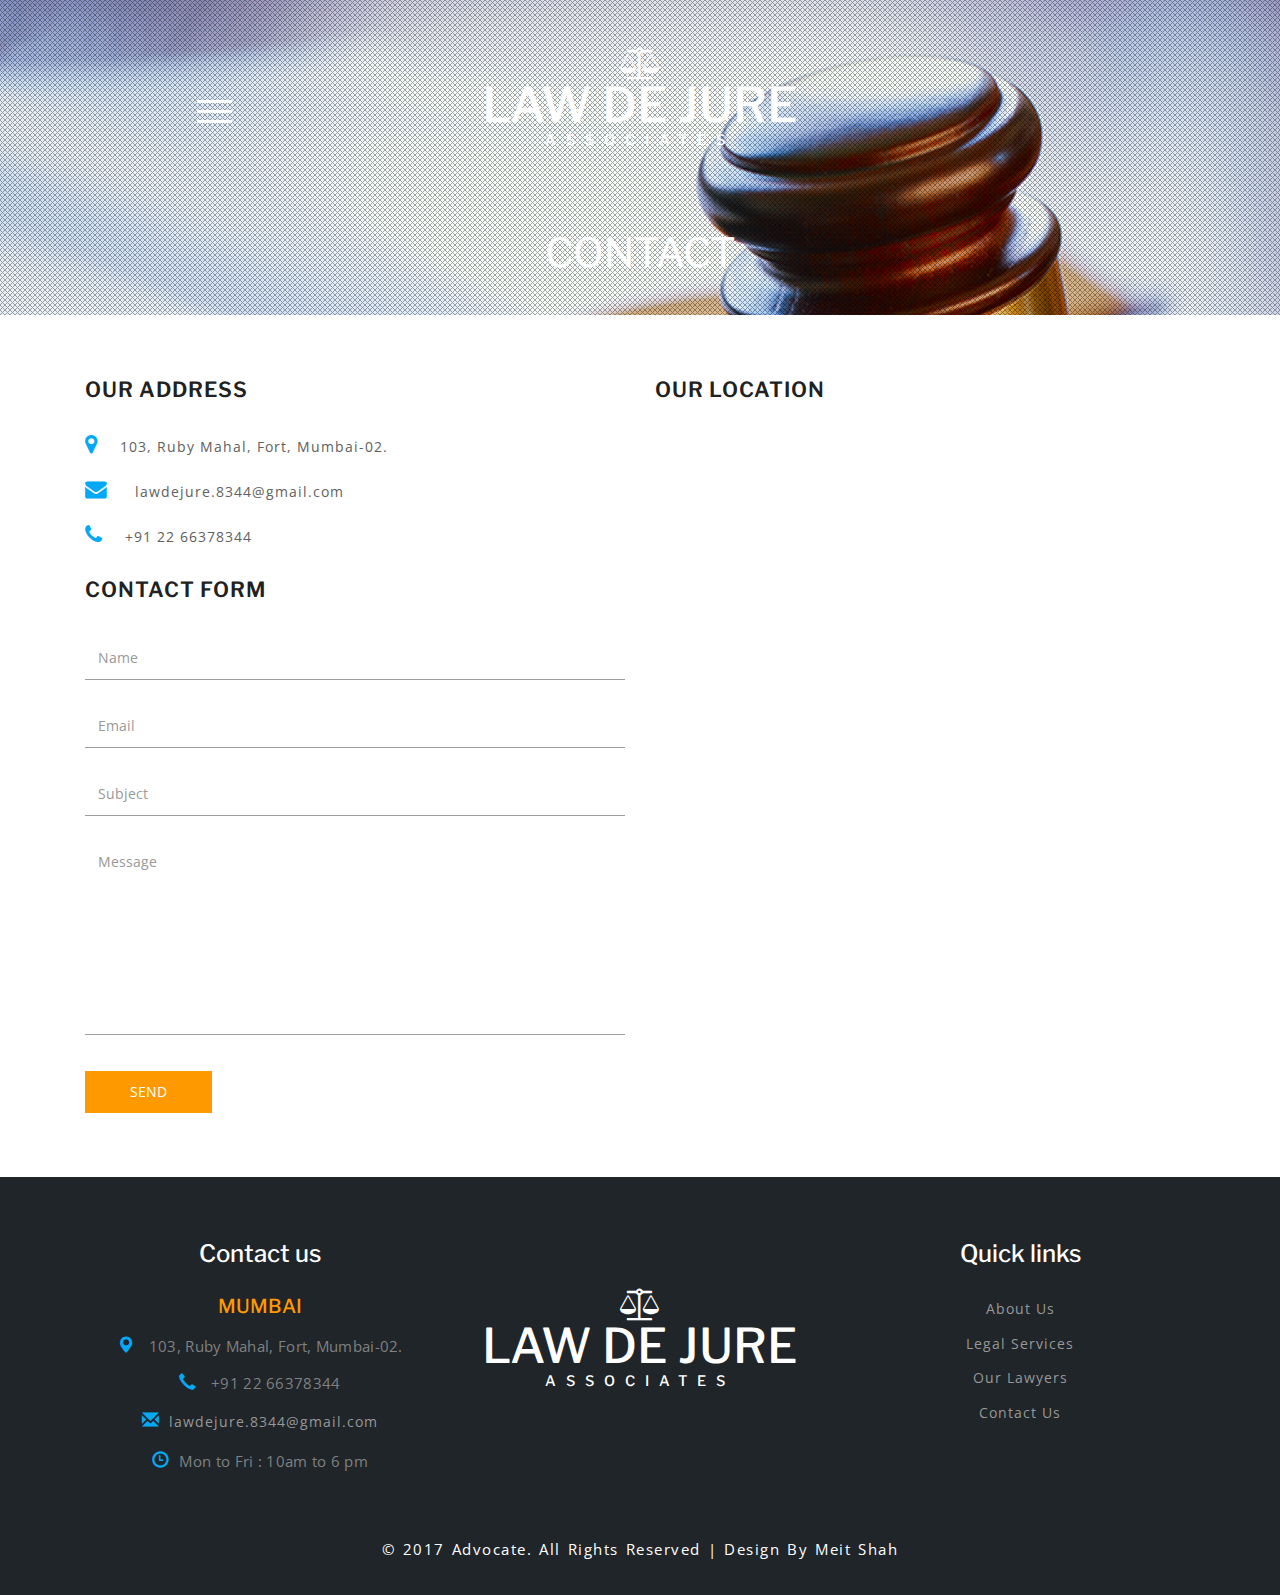
==== commit dcea49f7: "Initial commit +2 (Contact Page)" ====
--- a/contact.html
+++ b/contact.html
@@ -2,11 +2,12 @@
 <!DOCTYPE html>
 <html lang="en">
 <head>
-<title>Contact Us</title>
+<title>LawDeJure:Contact Us</title>
 <!-- custom-theme -->
 <meta name="viewport" content="width=device-width, initial-scale=1">
 <meta http-equiv="Content-Type" content="text/html; charset=utf-8" />
-<meta name="keywords" content="" />
+<meta name="description" content="LawDeJure is a law firm in mumbai.Contact us on our head office number:+91 22 66378344 or feel free to drop us an email.">
+<meta name="keywords" content="LawDeJure" />
 <script type="application/x-javascript"> addEventListener("load", function() { setTimeout(hideURLbar, 0); }, false);
 		function hideURLbar(){ window.scrollTo(0,1); } </script>	
 		
@@ -47,7 +48,7 @@
 							<nav class="menu menu--horatio link-effect-8" id="link-effect-8">
 								<ul class="w3layouts_menu__list">
 									<li class="active"><a href="index.html">Home</a></li>
-									<li><a href="about.html">About Us</a></li>
+									<li><a href="#">About Us</a></li>
 									<li> <a href="#services" class="scroll">Legal Services</a> </li>
 									<li> <a href="#lawyers" class="scroll">Our Lawyers</a> </li>
 									<li><a href="contact.html">Contact Us</a></li>
@@ -57,13 +58,6 @@
 						<div class="clearfix"> </div>
 					</div>
 				</div>
-			<div class="w3_agile_social_icons">
-				<ul class="agileinfo_social_icons">
-					<li><a href="#" class="w3_agileits_facebook"><i class="fa fa-facebook" aria-hidden="true"></i></a></li>
-					<li><a href="#" class="wthree_twitter"><i class="fa fa-twitter" aria-hidden="true"></i></a></li>
-					<li><a href="#" class="agileinfo_google"><i class="fa fa-google-plus" aria-hidden="true"></i></a></li>
-				</ul>
-			</div>
 			<div class="wthree-banner-info">
 				<div class="container">
 					<h2>Contact</h2>
@@ -143,15 +137,7 @@
 							<li><i class="glyphicon glyphicon-time" aria-hidden="true"></i>Mon to Fri : 10am to 6 pm</li>
 						</ul>
 					</div>
-					<div class="col-lg-4 col-md-4 col-sm-4  col-xs-12">
-						<!-- <div class="w3_agile_social_icons">
-							<ul class="agileinfo_social_icons">
-								<li><a href="#" class="w3_agileits_facebook"><i class="fa fa-facebook" aria-hidden="true"></i></a></li>
-								<li><a href="#" class="wthree_twitter"><i class="fa fa-twitter" aria-hidden="true"></i></a></li>
-								<li><a href="#" class="agileinfo_google"><i class="fa fa-google-plus" aria-hidden="true"></i></a></li>
-								<li><a href="#" class="agileinfo_pinterest"><i class="fa fa-pinterest-p" aria-hidden="true"></i></a></li>
-							</ul>
-						</div> -->
+					<div class="col-lg-4 col-md-4 col-sm-4">
 						<div id="footer-logo" class="banner-logo">
 							<a href="index.html">
 							<i class="fa fa-balance-scale" aria-hidden="true"></i>
@@ -162,7 +148,7 @@
 					<div class=" col-lg-4 col-md-4 col-sm-4 col-xs-12 text-center footer-grid">
 						<h3>Quick links</h3>
 						<ul>
-							<li> <a href="about.html">About Us</a> </li>
+							<li> <a href="#">About Us</a> </li>
 							<li> <a href="index.html#services" class="scroll">Legal Services</a> </li>
 							<li> <a href="index.html#lawyers">Our Lawyers</a> </li>
 							<li> <a href="contact.html">Contact Us</a> </li>
@@ -262,4 +248,4 @@
 <!-- //scrolling script -->
 
 </body>
-</html>+</html>
--- a/css/style.css
+++ b/css/style.css
@@ -1993,6 +1993,7 @@
 		margin: 2em 0;
 	}
 }
+
 @media (max-width:991px){
 	.paging {
 		padding: 3em 0 0;
@@ -2001,7 +2002,18 @@
 		margin: 3em auto 0;
 		width: 60%;
 	}
-}
+  #footer-logo{
+    display: none;
+  }
+}
+
+@media (max-width: 812px){
+  #footer-logo{
+    display: none;
+  }
+}
+
+
 @media (max-width:640px){
 	.event-left1-left-pos ul li a span {
 		padding-right: .5em;
@@ -2019,6 +2031,9 @@
 	.categories h3:after, .posts h3:after, .tags1 h3:after, .comments h3:after, .leave-coment-form h3:after {
 		left: 50%;
 	}
+  #footer-logo{
+    display: none;
+  }
 }
 @media (max-width:480px){
 	.event-left1-left {
@@ -2054,6 +2069,9 @@
 	.categories h3:after, .posts h3:after, .tags1 h3:after, .comments h3:after, .leave-coment-form h3:after {
 		left: 30%;
 	}
+  #footer-logo{
+    display: none;
+  }
 }
 @media (max-width:384px){
 	.event-right.wthree-event-right {
@@ -2081,6 +2099,9 @@
     background-size: contain;
     max-height: 50px;
   }*/
+  #footer-logo{
+    display: none;
+  }
 }
 @media (max-width:320px){
 	.event-left1-left-pos ul li {
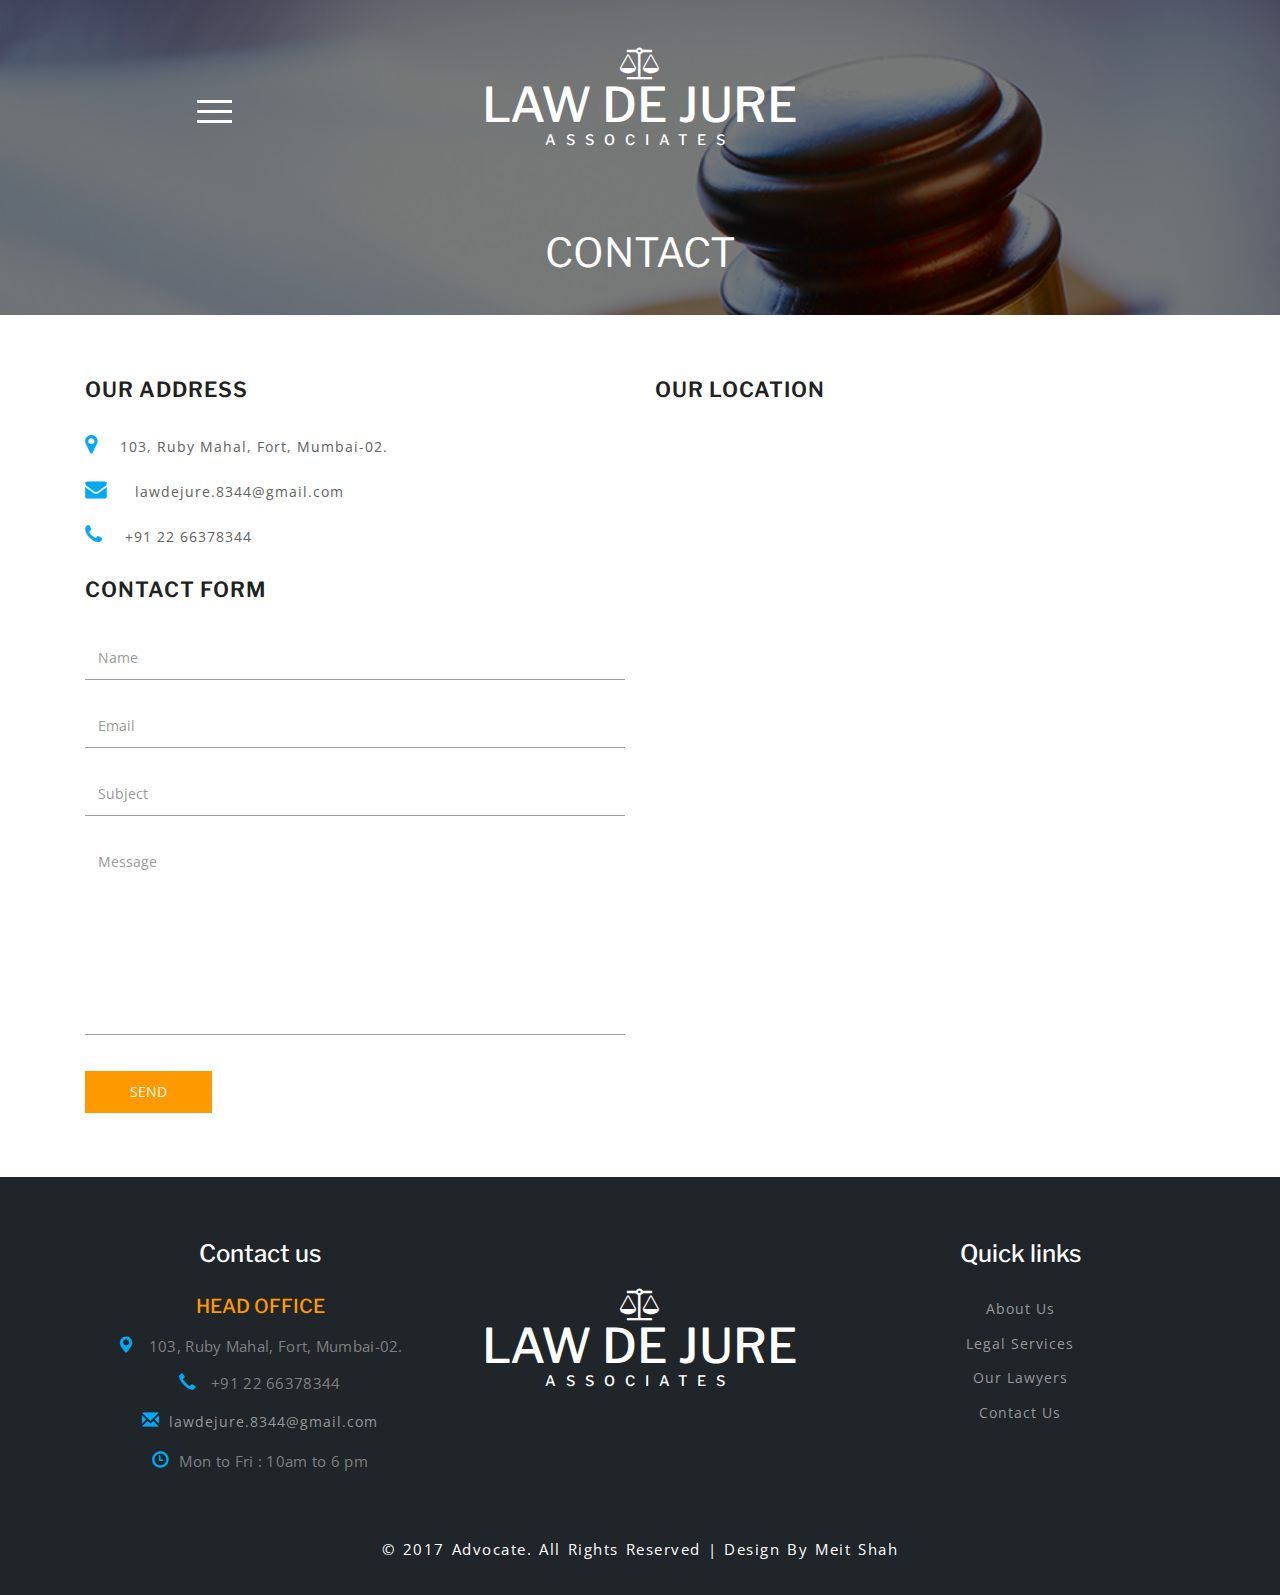
==== commit f88cbd6b: "Changed Head Office address(initial +3)" ====
--- a/contact.html
+++ b/contact.html
@@ -129,7 +129,7 @@
 				<div class="footer-grids">
 					<div class=" col-lg-4 col-md-4 col-sm-4 col-xs-12 text-center footer-grid address">
 						<h3>Contact us</h3>
-						<h4>Mumbai</h4>
+						<h4>Head Office</h4>
 						<ul>
 							<li><i class="glyphicon glyphicon-map-marker" aria-hidden="true"></i> 103, Ruby Mahal, Fort, <span>Mumbai-02.</span></li>
 							<li><i class="glyphicon glyphicon-earphone" aria-hidden="true"></i> +91 22 66378344 </li>
--- a/css/style.css
+++ b/css/style.css
@@ -43,7 +43,7 @@
 	position: relative;
 }
 .banner-layer {
-    background: url(../images/layer.png)repeat;
+    background-color:rgba(0,0,0,0.52);
     min-height: 770px;
 }
 .banner1{
@@ -56,8 +56,8 @@
 	min-height:300px;
 }
 .banner-layer1 {
-    background: url(../images/layer.png)repeat;
-	min-height:300px;
+	 background-color:rgba(0,0,0,0.52);
+   	min-height:300px;
 }
 /*-- menu-navigation --*/
 .shy-menu{
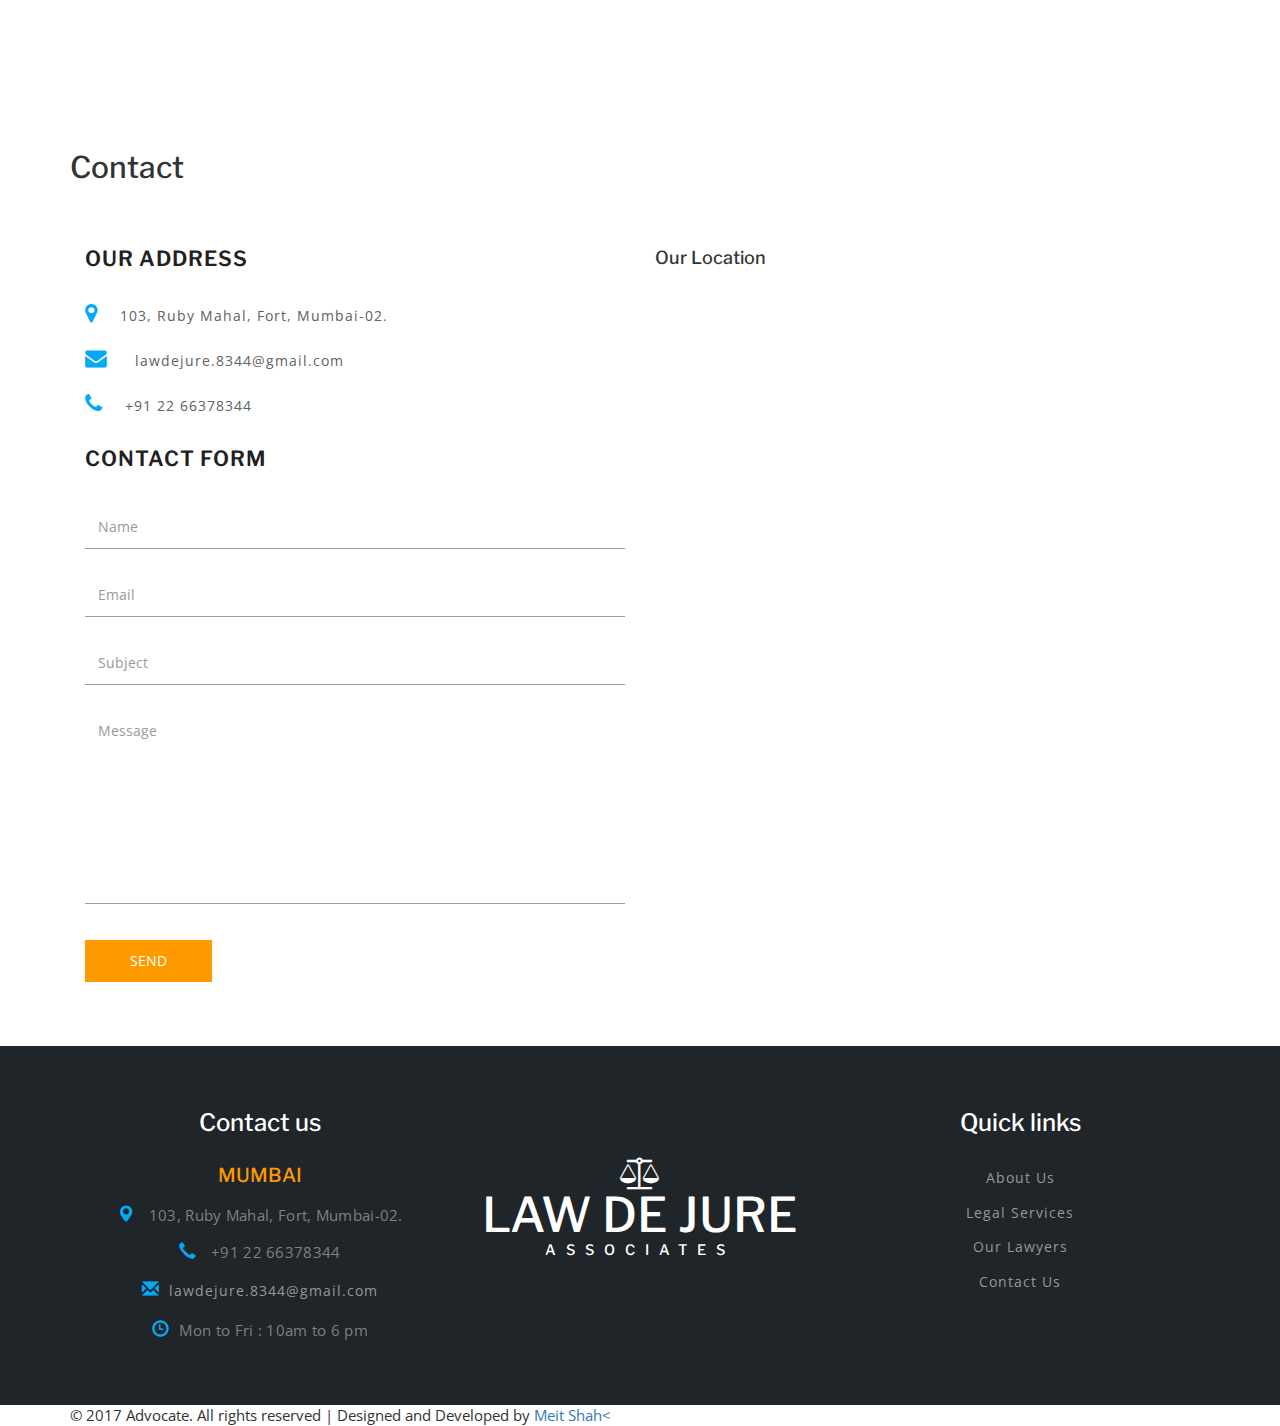
==== commit 2216a8ad: "Add files via upload" ====
--- a/contact.html
+++ b/contact.html
@@ -2,10 +2,11 @@
 <!DOCTYPE html>
 <html lang="en">
 <head>
-<title>LawDeJure:Contact Us</title>
+<title>Law De Jure | Contact Us</title>
 <!-- custom-theme -->
 <meta name="viewport" content="width=device-width, initial-scale=1">
 <meta http-equiv="Content-Type" content="text/html; charset=utf-8" />
+<link rel="shortcut icon" type="image/png" href="images/law-icon.png"/>
 <meta name="description" content="LawDeJure is a law firm in mumbai.Contact us on our head office number:+91 22 66378344 or feel free to drop us an email.">
 <meta name="keywords" content="LawDeJure" />
 <script type="application/x-javascript"> addEventListener("load", function() { setTimeout(hideURLbar, 0); }, false);
@@ -27,8 +28,8 @@
 </head>
 <body>
 <!-- banner -->
-<div class="banner1">
-	<div class="banner-layer1">
+<div class="contact-banner">
+	<div class="contact-banner-layer">
 	<div class="container">
 		<div class="banner-logo">
 			<a href="index.html">
@@ -37,7 +38,7 @@
 			</a>
 		</div>
 				</div>
-				<div class="agileits_w3layouts_menu">
+				<div class="menu">
 					<div class="shy-menu">
 						<a class="shy-menu-hamburger">
 							<span class="layer top"></span>
@@ -46,7 +47,7 @@
 						</a>
 						<div class="shy-menu-panel">
 							<nav class="menu menu--horatio link-effect-8" id="link-effect-8">
-								<ul class="w3layouts_menu__list">
+								<ul class="menu_list">
 									<li class="active"><a href="index.html">Home</a></li>
 									<li><a href="#">About Us</a></li>
 									<li> <a href="#services" class="scroll">Legal Services</a> </li>
@@ -58,7 +59,7 @@
 						<div class="clearfix"> </div>
 					</div>
 				</div>
-			<div class="wthree-banner-info">
+			<div class="banner-title">
 				<div class="container">
 					<h2>Contact</h2>
 				</div>
@@ -71,11 +72,11 @@
 <!-- contact -->
 <div class="contact" id="mail">
 		<div class="container">
-			<div class="agile-contact-grids">
-				<div class="col-md-6 agile-contact-left">
+			<!-- <div class="contact-grids"> -->
+				<div class="col-md-6 contact-left">
 					<div class="address-grid">
 						<h4>Our Address</h4>
-						<ul class="w3_address">
+						<ul class="address">
 							<li><i class="fa fa-map-marker" aria-hidden="true"></i>103, Ruby Mahal, Fort, Mumbai-02.</li>
 							<li><i class="fa fa-envelope" aria-hidden="true"></i><a href="mailto:lawdejure.8344@gmail.com"> lawdejure.8344@gmail.com</a></li>
 							<li><i class="fa fa-phone" aria-hidden="true"></i>+91 22 66378344 </li>
@@ -84,7 +85,7 @@
 					<div class="contact-form">
 						<h4>Contact Form</h4>
 						<form action="#" method="post">
-							<div class="styled-input agile-styled-input-top">
+							<div class="styled-input form-input">
 								<input type="text" name="Name" required="">
 								<label>Name</label>
 								<span></span>
@@ -108,8 +109,8 @@
 						</form>
 					</div>
 				</div>
-				<div class="col-md-6 agile-contact-right">
-					<div class="agileits-map">
+				<div class="col-md-6 contact-right">
+					<div class="google-maps">
 						<h4>Our Location</h4>
 					</div>
 					<div class="map-grid">
@@ -117,7 +118,7 @@
 					</div>
 				</div>
 				<div class="clearfix"> </div>
-			</div>
+			<!-- </div> -->
 		</div>
 </div>
 <!-- //contact -->
@@ -129,7 +130,7 @@
 				<div class="footer-grids">
 					<div class=" col-lg-4 col-md-4 col-sm-4 col-xs-12 text-center footer-grid address">
 						<h3>Contact us</h3>
-						<h4>Head Office</h4>
+						<h4>Mumbai</h4>
 						<ul>
 							<li><i class="glyphicon glyphicon-map-marker" aria-hidden="true"></i> 103, Ruby Mahal, Fort, <span>Mumbai-02.</span></li>
 							<li><i class="glyphicon glyphicon-earphone" aria-hidden="true"></i> +91 22 66378344 </li>
@@ -163,9 +164,9 @@
 <!-- //footer -->
 
 <!-- copyright -->
-<div class="wthree_copy_right">
+<div class="copy_rights">
 	<div class="container">
-		<p>&copy; 2017 Advocate. All rights reserved | Design by Meit Shah</p>
+		<p>&copy; 2017 Advocate. All rights reserved | Designed and Developed by <a href="https://www.meitshah.com">Meit Shah<</a></p>
 			
 	</div>
 </div>
@@ -248,4 +249,4 @@
 <!-- //scrolling script -->
 
 </body>
-</html>
+</html>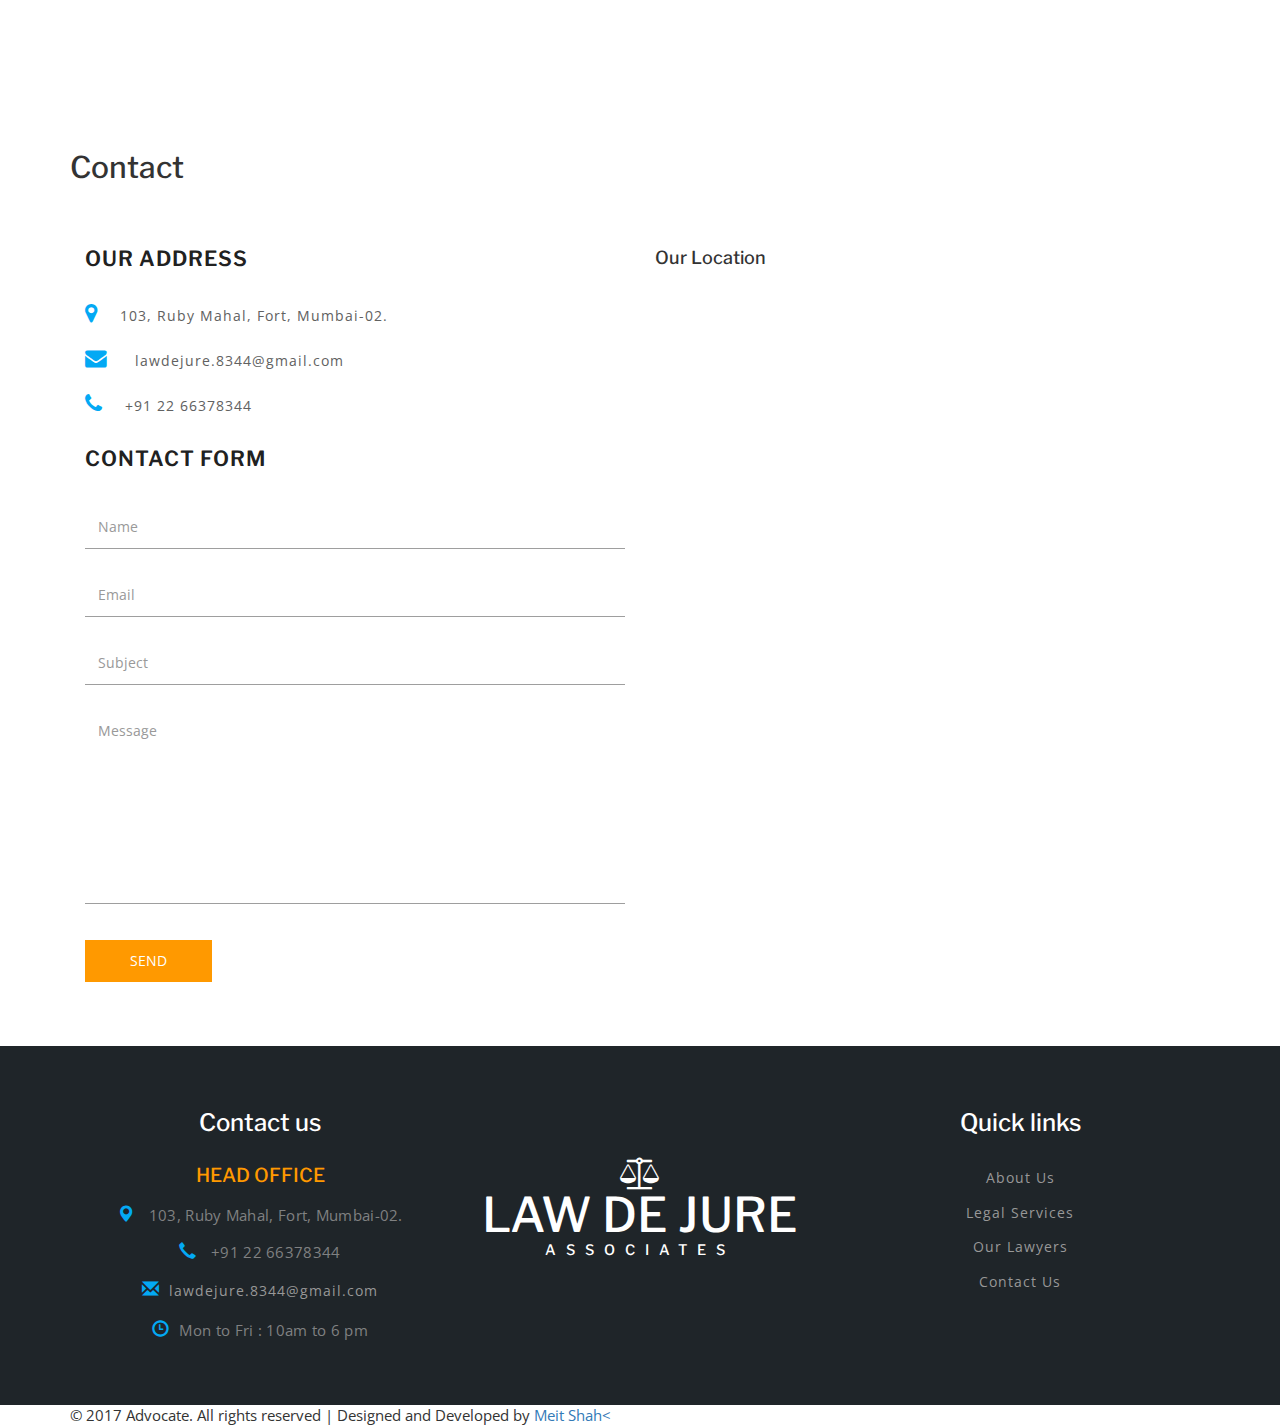
==== commit 40854654: "Update contact.html" ====
--- a/contact.html
+++ b/contact.html
@@ -130,7 +130,7 @@
 				<div class="footer-grids">
 					<div class=" col-lg-4 col-md-4 col-sm-4 col-xs-12 text-center footer-grid address">
 						<h3>Contact us</h3>
-						<h4>Mumbai</h4>
+						<h4>Head Office</h4>
 						<ul>
 							<li><i class="glyphicon glyphicon-map-marker" aria-hidden="true"></i> 103, Ruby Mahal, Fort, <span>Mumbai-02.</span></li>
 							<li><i class="glyphicon glyphicon-earphone" aria-hidden="true"></i> +91 22 66378344 </li>
@@ -249,4 +249,4 @@
 <!-- //scrolling script -->
 
 </body>
-</html>+</html>
